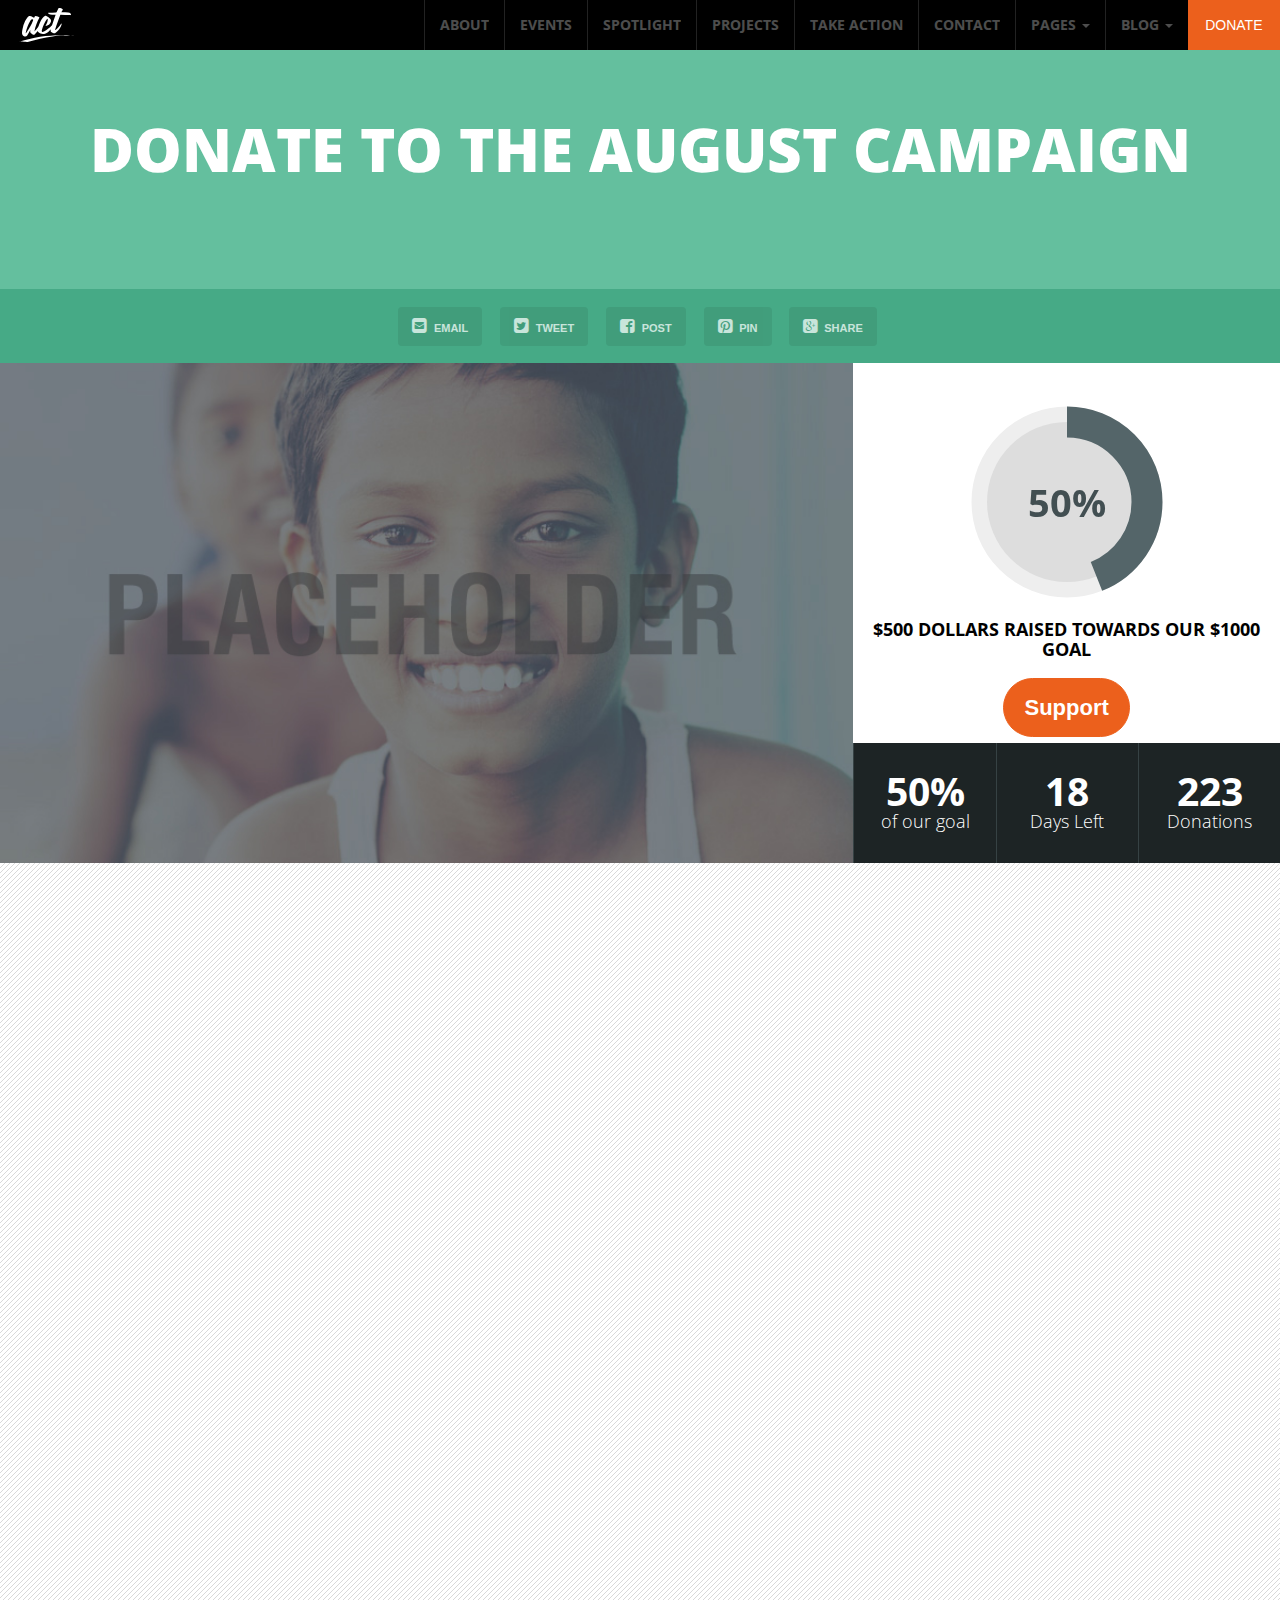
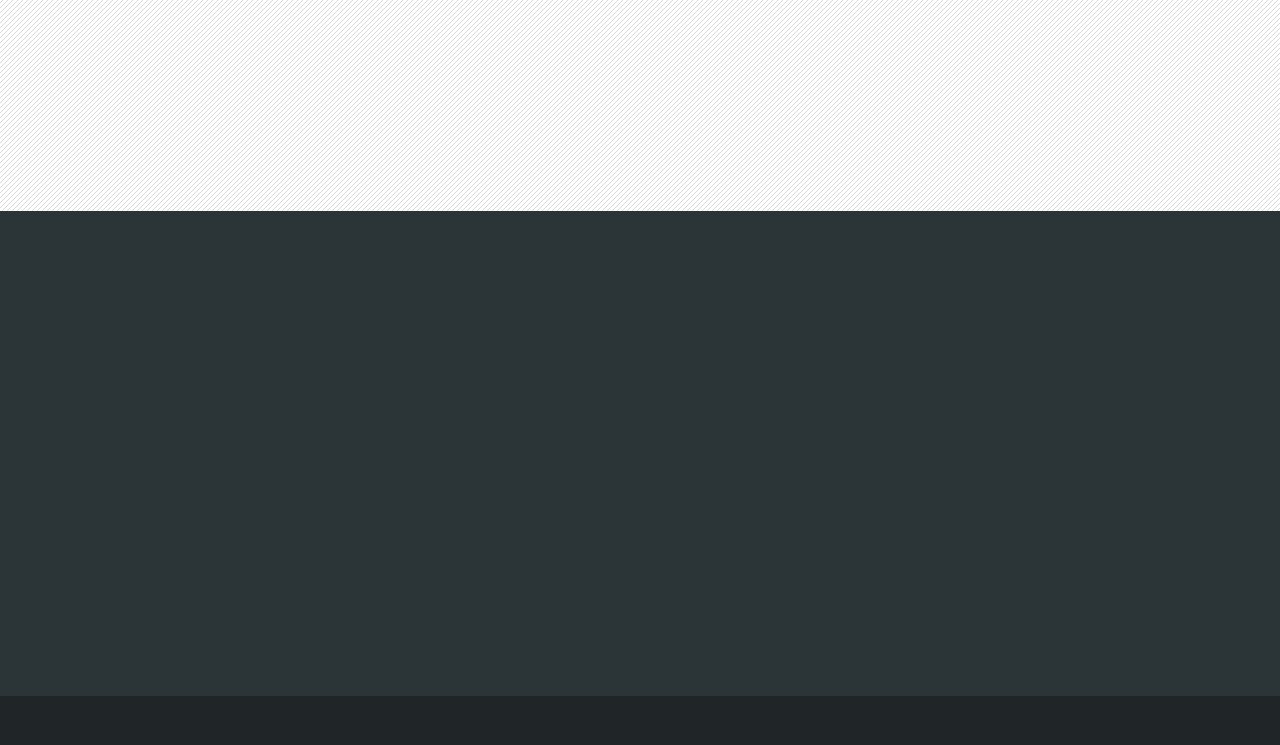
==== act v1.3/charity.html @ 850922a6 "original charity" ====
<!doctype html><head>
    <meta charset="utf-8">
    <meta name="viewport" content="width=device-width, initial-scale=1.0">
    <meta name="description" content="">
    <meta name="author" content="">
    <title>Act - One Page Theme Built with Bootstrap 3</title>

    <!-- Bootstrap Core CSS -->
    <link href="dist/css/bootstrap.min.css" rel="stylesheet">
    <!-- Theme CSS-->
    <link href="css/one-page-base.css" rel="stylesheet">
    <link href="css/act.css" rel="stylesheet">
    <!-- Plugins & Assets-->
    <link rel="stylesheet" href="css/animate.css">
    <link rel="stylesheet" href="css/hover-effects.css" />
    <link rel="stylesheet" href="plugins/prettyPhoto_uncompressed_3.1.5/css/prettyPhoto.css" type="text/css" media="screen" title="prettyPhoto main stylesheet">
    <link rel="stylesheet" type="text/css" media="screen" href="plugins/bootstrap-datetimepicker-master/build/css/bootstrap-datetimepicker.css">
    <link rel="stylesheet" href="plugins/Animated-Circle-Statistics-Plugin-With-jQuery-Canvas-Circliful/css/jquery.circliful.css" type="text/css" />
    <!-- Fonts -->
    <link href='http://fonts.googleapis.com/css?family=Open+Sans:400,600,700,800,300,400italic' rel='stylesheet' type='text/css'>
    <link href='http://fonts.googleapis.com/css?family=Open+Sans+Condensed:300,700' rel='stylesheet' type='text/css'>
    <link href="font-awesome-4.1.0/css/font-awesome.min.css" rel="stylesheet" type="text/css">

    <!-- HTML5 shim and Respond.js IE8 support of HTML5 elements and media queries -->
    <!--[if lt IE 9]>
    <script src="https://oss.maxcdn.com/html5shiv/3.7.2/html5shiv.min.js"></script>
    <script src="https://oss.maxcdn.com/respond/1.4.2/respond.min.js"></script>
    <![endif]-->

    <!-- Adaptive-Images JS // this has to go here -->
    <script>document.cookie='resolution='+Math.max(screen.width,screen.height)+'; path=/';</script>

</head>
<body class="subpage">

<!-- preloader -->
<div id="preloader-wrapper">
    <div class="preloader"></div>
</div><!-- / preloader -->

<!--=== NAVBAR ===-->
<nav class="navbar navbar-custom navbar-fixed-top top-nav-collapse subpage" role="navigation">
    <div class="navbar-header">
        <ul class="list-unstyled list-inline pull-right">
            <li>
                <button type="button" class="navbar-toggle" data-toggle="collapse" data-target=".navbar-main-collapse">
                    <i class="fa fa-bars"></i>
                </button>
            </li>
            <li id="donate-button-responsive" class="donate bg-brand-tertiary">
                <a  href="#donatemodal" data-toggle="modal" role="button" class="navbar-toggle">Donate</a>
            </li>
        </ul>
        <a id="logo" class="navbar-brand" href="index.html"><img src="img/logo.svg" alt="logo"></a>
    </div>

    <!-- Responsive toggle nav -->
    <div class="collapse navbar-collapse navbar-right navbar-main-collapse">
        <ul class="nav navbar-nav">
            <!-- Hidden li included to remove active class from about link when scrolled up past about section -->
            <li class="hidden">
                <a href="#page-top"></a>
            </li>
            <li>
                <a href="index.html#about">About</a>
            </li>
            <li>
                <a href="index.html#events">Events</a>
            </li>
            <li>
                <a href="index.html#volunteer">Spotlight</a>
            </li>
            <li>
                <a href="index.html#gallery">Projects</a>
            </li>
            <li>
                <a href="index.html#join">Take Action</a>
            </li>
            <li>
                <a href="index.html#contact">Contact</a>
            </li>
            <li class="dropdown">
                <a href="#" class="dropdown-toggle" data-toggle="dropdown">Pages <span class="caret"></span></a>
                <ul class="dropdown-menu" role="menu">
                    <li><a href="donors.html">Donors</a></li>
                    <li><a href="404.html">404</a></li>
                    <li><a href="team.html">Our Team</a></li>
                    <li><a href="calendar.html">Calendar</a></li>
                </ul>
            </li>
            <li class="dropdown">
                <a href="#" class="dropdown-toggle" data-toggle="dropdown">Blog <span class="caret"></span></a>
                <ul class="dropdown-menu" role="menu">
                    <li><a href="blog-home.html">Blog Classic</a></li>
                    <li><a href="blog-isotope.html">Blog Isotope</a></li>
                    <li><a href="blog-hero.html">Blog Hero Unit</a></li>
                    <li><a href="blog-post.html">Blog Post</a></li>
                    <li><a href="blog-author.html">About the Author</a></li>
                </ul>
            </li>
        </ul>
        <div id="donate-button-subpages" class="donate bg-brand-tertiary pull-right">
            <a href="#donatemodal"  data-toggle="modal" role="button">Donate</a>
        </div>
    </div><!-- /navbar-collapse -->
</nav><!-- /navbar -->

<!--=== DONATE modal ===-->
<div class="modal fade" id="donatemodal">
    <div class="modal-dialog modal-lg text-center">
        <div class="modal-content">
            <div class="modal-header">
                <button type="button" class="close" data-dismiss="modal"><span aria-hidden="true">&times;</span><span class="sr-only">Close</span></button>
                <h1 class="modal-title">Donate Now </h1>
                <h2>Join us in helping people survive and rebuild their lives. </h2>
            </div>
            <div class="modal-body">
                <ul class="list-unstyled list-inline">
                    <li><button type="button" class="btn btn-primary btn-xl btn-block">$15</button></li>
                    <li><button type="button" class="btn btn-primary btn-xl btn-block">$25</button></li>
                    <li><button type="button" class="btn btn-primary btn-xl btn-block">$50</button></li>
                    <li><button type="button" class="btn btn-primary btn-xl btn-block">$75</button></li>
                    <li><button type="button" class="btn btn-primary btn-xl btn-block">$100</button></li>
                    <li>
                        <div class="control-group">
                            <div class="form-control-donate controls">
                                <input name="textinput" placeholder="$ Other Amount" class="form-control" type="text">
                            </div>
                        </div>
                    </li>
                </ul>
                <br>
                <!-- monthly / one-time -->
                <form class="form-horizontal text-center">
                    <fieldset>
                        <div class="form-group">
                            <div class="col-md-12">
                                <label class="radio-inline" for="radios-0">
                                    <input name="radios" id="radios-0" value="1" checked="checked" type="radio">
                                    Single Donation
                                </label>
                                <label class="radio-inline" for="radios-1">
                                    <input name="radios" id="radios-1" value="2" type="radio">
                                    Monthly Donation
                                </label>
                            </div>
                        </div>
                    </fieldset>
                </form><!-- / end monthly / one-time -->
                <br>
                <button type="button" class="btn btn-tertiary btn-xl btn-rounded-edge" data-dismiss="modal">Continue</button>
                <br><br>
            </div>
        </div><!-- / modal-content -->
    </div><!-- / modal-dialog -->
</div><!--=== / END donate modal ===-->

<!--=== INTRO ===-->
<section class="hero bg-brand-primary">
    <div class="col-lg-12 inner-container animated-longer-delay-4 fadeInDown text-center no-subtitle">
        <h1>Donate to the August Campaign</h1>
    </div><div class="clearfix"></div>
</section><!--=== / END intro  ===-->

<!--=== Social Share Bar ===-->
<div id="social-share-bar" class="bg-brand-primary-darker">
    <div class="col-lg-12 animated-longer-delay-5 fadeInDown text-center">
        <div class="social-share-bar">
            <ul class="list-inline list-social">
                <li><a href="javascript:void(0)"><i class="fa fa-envelope-square"></i> <small class="list-social-text">email</small></a></li>
                <li><a href="javascript:void(0)"><i class="fa fa-twitter-square"></i> <small class="list-social-text">tweet</small></a></li>
                <li><a href="javascript:void(0)"><i class="fa fa-facebook-square"></i> <small class="list-social-text">post</small></a></li>
                <li><a href="javascript:void(0)"><i class="fa fa-pinterest-square"></i> <small class="list-social-text">pin</small></a></li>
                <li><a href="javascript:void(0)"><i class="fa fa-google-plus-square"></i><small class="list-social-text"> share</small></a></li>
            </ul>
        </div>
    </div>
    <div class="clearfix"></div>
</div><!--=== / END social share bar ===-->

<!--=== CAMPAIGN SUMMARY AND DONATION ===-->
<section id="campaign-summary">
    <div id="sample-campaign-image" class="col-sm-8 animated-longer-delay-5 fadeIn"></div>
    <div id="sample-campaign-stats" class="col-sm-4 text-center bg-white">
        <div id="myStat" data-dimension="200" data-text="50%" data-info="New Clients" data-width="30" data-fontsize="38" data-percent="50" data-fgcolor="#546569" data-bgcolor="#eee" data-fill="#ddd"></div>
        <span class="heading-progress animated-longer-delay-8 fadeIn"><h4><b>$500</b> dollars raised towards our <b>$1000</b> goal</h4></span>
        <div class="animated-longer-delay-8 fadeIn">
            <button type="button" class="btn btn-tertiary btn-xl btn-rounded-edge" data-dismiss="modal">Support</button>
        </div>
        <!-- campaign stats -->
        <div class="col-lg-12 bg-brand-secondary-darkest footer">
            <div class="fundraiser-stats">
                <div class="col-xs-4">
                    <div class="vert-centered-wrapper-120px"><!-- height set in one-page-base.css -->
                        <div class="vert-centered">
                            <h2 class="bold" >50%</h2>
                            <h4>of our goal</h4>
                        </div>
                    </div>
                </div>
                <div class="col-xs-4">
                    <div class="vert-centered-wrapper-120px"><!-- height set in one-page-base.css -->
                        <div class="vert-centered">
                            <h2 class="bold" >18</h2>
                            <h4>Days Left</h4>
                        </div>
                    </div>
                </div>
                <div class="col-xs-4 end">
                    <div class="vert-centered-wrapper-120px"><!-- height set in one-page-base.css -->
                        <div class="vert-centered">
                            <h2 class="bold" >223</h2>
                            <h4>Donations</h4>
                        </div>
                    </div>
                </div>
            </div>
        </div><!-- /end campaign stats -->
    </div><div class="clearfix"></div>
</section><!--=== / END campaign summary  ===-->

<!--=== CAMPAIGN DETAILS ===-->
<section id="campaign-details" class="bg-white">
    <div class="inner-container overlay-light">
        <!-- section header -->
        <div class="row text-center">
            <div class="col-lg-12 col-sm-12 wow animated-longer-delay-1 fadeInDown">
                <h1>Campaign Details</h1>
                <div class="accent-rule-short"></div>
                <h2>The august campaign is focused on collecting food and clothing for individuals and families starting out in their new lives.</h2>
            </div>
        </div><!-- / end section header -->
        <div class="row row-of-columns">
            <div class="col-md-8 col-xs-12 wow animated-longer-delay-2 fadeIn">
                <!-- Nav tabs -->
                <ul class="nav nav-tabs nav-justified" role="tablist">
                    <li class="active large"><a href="#campaign-overview" role="tab" data-toggle="tab">Campaign Overview</a></li>
                    <li class="large"><a href="#location" role="tab" data-toggle="tab">Location</a></li>
                    <li class="large"><a href="#campaign-volunteering" role="tab" data-toggle="tab">Volunteer</a></li>
                </ul>
                <!-- Tab panes -->
                <div class="tab-content bg-white">
                    <!-- tab pane 1 -->
                    <div class="tab-pane active" id="campaign-overview">
                        <div class="clearfix"></div>
                        <!--  campaign logo -->
                        <div class="col-lg-4">
                            <div class="widget-campaign-logo">
                                <div class="vert-centered-wrapper-300px"><!-- height set in one-page-base.css -->
                                    <div class="vert-centered">
                                        <i class="fa fa-child fa-5x"></i><i class="fa fa-child fa-5x"></i><i class="fa fa-child fa-5x"></i><i class="fa fa-child fa-5x">
                                    </i><br>
                                        <i class="fa fa-child fa-5x"></i><i class="fa fa-child fa-5x"></i><i class="fa fa-child fa-5x"></i><i class="fa fa-child fa-5x"></i>

                                        <h2 class="bold">100 Children</h2>
                                        <h2>Need our help</h2>
                                    </div>
                                </div>
                            </div>
                        </div><!--  /end campaign logo -->
                        <br><div class="col-lg-8">
                        <h3>We only need to raise $1000.000</h3>
                        <p>Suspendisse potenti. Integer aliquam eros vitae eleifend ornare. Maecenas vitae cursus diam. Praesent sed urna non libero tincidunt porttitor a nec arcu. Nunc nisi neque, tempus vitae sodales vitae, vehicula sed ante. Suspendisse euismod leo vel tortor commodo, eu euismod orci tempor. Class aptent taciti sociosqu ad litora torquent per conubia nostra, per inceptos himenaeos. Donec condimentum lacus turpis, ac lobortis eros sodales sed. In vehicula nunc nec ante sagittis egestas. Nisi neque, tempus vitae sodales vitae, vehicula sed ante. Suspendisse euismod leo vel tortor commodo, eu euismod orci tempor. </p>
                    </div>
                    </div><!-- / end tab pane 1 -->

                    <!-- tab pane 2 -->
                    <div id="location" class="tab-pane text-center">
                        <h3>Location: <span class="text-primary"> North Africa</span></h3>
                        <br>
                        <img src="img/World_map_blank_gmt.svg" class="img-responsive col-xs-12" alt="map">
                    </div><!-- / end tab pane 2 -->

                    <!-- tab pane 3 -->
                    <div id="campaign-volunteering" class="tab-pane" >
                        <h3>This program offers qualified volunteers the opportunity to take an active role in helping ACT collect and distribute food & clothing to refugees in North Africa</h3>
                        <p>This is our most recent intiative in order focused on collecting food and clothing for individuals and families starting out in their new lives Integer aliquam eros vitae eleifend ornare. Maecenas vitae cursus diam. Praesent sed urna non libero tincidunt porttitor a nec arcu. Nunc nisi neque, tempus vitae sodales vitae, vehicula sed ante. Suspendisse euismod leo vel tortor commodo.</p>
                        <h4>Responsibilities & Requirements</h4>
                        <ul class="list-unstyled list-with-icons">
                            <li>
                                <i class="fa fa-angle-right text-primary"></i>Conduct site visits in order to assess project function, verify reporting information and take photos</li>
                            <li>
                                <i class="fa fa-angle-right text-primary"></i>Provide timely updates and feedback to the team through regular
                                field reports</li>
                            <li>
                                <i class="fa fa-angle-right text-primary"></i>Coordinate all logistics leading up to and during deployment</li>
                        </ul>
                        <br>
                        <button class="btn btn-tertiary btn-lg" >Apply Now</button>
                    </div><!-- / end tab pane 3 -->
                    <div class="clearfix"></div>
                </div> <!-- / end tabs -->
                <br>
                <!-- / end campaign partners-->
                <div class="panel text-center">
                    <ul class="list-unstyled list-inline list-6">
                        <li><img src="img/logo-seed.svg"  class="transparent-50 img-responsive" alt="partner"></li>
                        <li><img src="img/logo-worldrefugees.svg" class="transparent-50 img-responsive" alt="partner"></li>
                        <li><img src="img/logo-NLONY.svg" class="transparent-50 img-responsive" alt="partner"></li>
                        <li><img src="img/logo-star.svg"  class="transparent-50 img-responsive" alt="partner"></li>
                        <li><img src="img/logo-envato.svg"  class="transparent-50 img-responsive" alt="partner"></li>
                        <li><img src="img/logo-wrf.svg"  class="transparent-50 img-responsive" alt="partner"></li>
                    </ul>
                </div><!-- / end campaign partners-->
            </div><!-- / end col 1 -->
            <!-- col 2 -->
            <div class="col-md-4 col-xs-12 wow animated-longer-delay-6 fadeIn">
                <!-- panel -->
                <div class="panel panel-support-campaign panel-white">
                    <div class="panel-header bg-brand-primary text-center">
                        <h2>What can your donation do?</h2>
                    </div>
                    <div class="panel-body">
                        <div class="vert-centered-wrapper-200px wow animated-longer-delay-4 fadeIn stats-carousel"><!-- height set in one-page-base.css -->
                            <div class="vert-centered">
                                <!-- carousel -->
                                <div class="carousel slide carousel-fade" id="carousel-sample">
                                    <div class="carousel-inner">
                                        <!-- item 1  -->
                                        <div class="item active">
                                            <i class="fa fa-group fa-3x"></i>
                                            <h3>Just $15.00 provides meals to more than 10 children</h3>
                                            <button class="btn btn-tertiary btn-lg btn-rounded-edge" >Support</button>
                                        </div><!-- /end item 1  -->
                                        <!-- item 2  -->
                                        <div class="item ">
                                            <i class="fa fa-life-bouy fa-3x"></i>
                                            <h3>Just $100.00 provides aid to more than 10 families</h3>
                                            <button class="btn btn-tertiary btn-lg  btn-rounded-edge" >Support</button>
                                        </div><!-- /end item 2  -->
                                    </div></div><!-- /end carousel  -->
                            </div></div><!-- /end vert centered wrapper  -->
                    </div><!-- /end panel body  -->
                    <div class="panel-footer text-center">
                        <div class="row-of-avatars text-center">
                            <ul class="list-unstyled list-inline">
                                <li>
                                    <div class="avatar-sm">
                                        <span class="badge badge-fb"><i class="fa fa-facebook"></i></span>
                                        <button type="button" class="btn btn-white no-padding" data-toggle="tooltip" data-placement="top" title="Marissa Whitaker $20">
                                            <img src="img/tn_user_08.jpg" class="img-circle" alt="avatar">
                                        </button>
                                    </div>
                                </li>
                                <li>
                                    <div class="avatar-sm">
                                        <span class="badge badge-fb"><i class="fa fa-facebook"></i></span>
                                        <button type="button" class="btn btn-white no-padding" data-toggle="tooltip" data-placement="top" title="Ben Housier $10">
                                            <img src="img/tn_user_07.jpg" class="img-circle" alt="avatar">
                                        </button>
                                    </div>
                                </li>
                                <li>
                                    <div class="avatar-sm">
                                        <span class="badge badge-fb"><i class="fa fa-facebook"></i></span>
                                        <button type="button" class="btn btn-white no-padding" data-toggle="tooltip" data-placement="top" title="Jill Doe $15">
                                            <img src="img/tn_user_02.jpg" class="img-circle" alt="avatar">
                                        </button>
                                    </div>
                                </li>
                                <li>
                                    <div class="avatar-sm">
                                        <span class="badge badge-fb"><i class="fa fa-facebook"></i></span>
                                        <button type="button" class="btn btn-white no-padding" data-toggle="tooltip" data-placement="top" title="Liana Roselli $50">
                                            <img src="img/tn_user_05.jpg" class="img-circle" alt="avatar">
                                        </button>
                                    </div>
                                </li>
                                <li>
                                    <div class="avatar-sm">
                                        <span class="badge badge-fb"><i class="fa fa-facebook"></i></span>
                                        <button type="button" class="btn btn-white no-padding" data-toggle="tooltip" data-placement="top" title="Ian White $20">
                                            <img src="img/tn_user_04.jpg" class="img-circle" alt="avatar">
                                        </button>
                                    </div>
                                </li>
                            </ul>
                        </div><!-- /end row of avatars  -->
                    </div><!-- /end panel footer -->
                </div><!-- /end panel  -->
            </div>
        </div>
    </div><!-- / end col 2 -->
    <div class="clearfix"></div>
</section><!--=== / END campaign details   ===-->

<!--=== FOOTER ===-->
<section id="footer">
    <!-- Row 1 -->
    <div class="row footer-top row-of-columns">
        <div class="inner-container wow animated-longer-delay-4 fadeIn">
            <div class="col-md-3">
                <!-- Mission -->
                <div class="headline"><h5>Mission</h5></div>
                <p>Act is a one-page template designed with non-profits in mind. The download includes a number of components to get you started including an email template along with a blog skin.  </p><!-- End Mission -->

                <!-- Monthly Newsletter -->
                <div class="headline"><h5>Monthly Newsletter</h5></div>
                <p>Subscribe to our newsletter and stay up to date with the latest news and deals!</p>
                <form class="footer-subsribe">
                    <div class="input-group">
                        <input type="text" class="form-control" placeholder="Email Address">
                                    <span class="input-group-btn">
                                        <button class="btn btn-primary" type="button">Subscribe</button>
                                    </span>
                    </div>
                </form>
                <!-- End Monthly Newsletter -->
            </div>
            <div class="col-md-3">
                <div class="content-stacked">
                    <!-- Community -->
                    <div class="headline-first"><h5>Community</h5></div>
                    <ul class="list-unstyled list-vert-solid-line">
                        <li><i class="fa fa-angle-right text-primary"></i><a href="javascript:void(0)">Our Issues Blog</a></li>
                        <li><i class="fa fa-angle-right text-primary"></i><a href="javascript:void(0)">Calendar of Events</a></li>
                        <li><i class="fa fa-angle-right text-primary"></i><a href="javascript:void(0)">Membership</a></li>
                        <li><i class="fa fa-angle-right text-primary"></i><a href="javascript:void(0)">History</a></li>
                        <li><i class="fa fa-angle-right text-primary"></i><a href="javascript:void(0)">Donors</a></li>
                        <li><i class="fa fa-angle-right text-primary"></i><a href="javascript:void(0)">Related</a></li>
                    </ul><!-- / End Community -->
                    <div class="clearfix"></div>
                </div>
            </div>
            <div class="col-md-3">
                <!-- Recent Blog Entries -->
                <div class="blog-posts">
                    <div class="headline"><h5>Recent Blog Entries</h5></div>
                    <div class="post col-lg-12 no-padding">
                        <a href="javascript:void(0)"><strong class="text-primary">Syria: the Dangers</strong><br>
                            Home replaced by a perilous sea journey to Italy...</a><br>
                        <i><small>Posted by Administrator</small></i>
                    </div>
                    <div class="post col-lg-12 no-padding">
                        <a href="javascript:void(0)"><strong class="text-primary">Displacement of thousands</strong><br>
                            <i>Now headed for a region that’s already overstretcheded...</i></a><br>
                        <i><small>Posted by Administrator</small></i>
                    </div>

                    <div class="post col-lg-12 no-padding">
                        <a href="javascript:void(0)"><strong class="text-primary">Six months of fighting</strong><br>
                            <i>A generation of children at risk...</i></a>    <br>
                        <i><small>Posted by Administrator</small></i>
                    </div>
                </div><!-- / end recent blog entries -->

            </div>
            <div class="col-md-3 last">
                <!-- Flickr -->
                <div class="headline-first"><h5>Photostream</h5></div>
                <div id="flickr-wrapper"><div id="flickr-stream"></div></div><!-- / end flickr -->
                <!-- Contact -->
                <div class="headline"><h5>Contact</h5></div>
                <ul class="list-unstyled list-stacked-spaced">
                    <li><a href="javascript:void(0)"><i class="fa fa-home text-pr"></i> Brooklyn, New York</a></li>
                    <li><a href="javascript:void(0)"><i class="fa fa-envelope"></i> info@yokcreative.com</a></li>
                    <li><a href="javascript:void(0)"><i class="fa fa-phone"></i> 543.999.1463</a></li>
                </ul><!-- / end contact -->
            </div>
            <div class="clearfix"></div>
        </div><!-- / end inner container -->
    </div><!-- / end Row 1 -->
    <!-- Row 2 -->
    <div class="row footer-bottom">
        <div class="inner-container-small wow animated fadeIn">
            <div class="col-lg-3 col-sm-12 left"><p><small class="transparent-50">© 2014 yokCreative. All Rights Reserved.</small></p></div>
            <div class="col-lg-3 col-sm-12 pull-right">
                <div class="list-social transparent-50 pull-right">
                    <ul class="list-inline">
                        <li><a href="javascript:void(0)"><i class="fa fa-facebook transparent"></i></a></li>
                        <li><a href="javascript:void(0)"><i class="fa fa-twitter transparent"></i></a></li>
                        <li><a href="javascript:void(0)"><i class="fa fa-dribbble transparent"></i></a></li>
                        <li><a href="javascript:void(0)"><i class="fa fa-tumblr transparent"></i></a></li>
                        <li><a href="javascript:void(0)"><i class="fa fa-flickr transparent"></i></a></li>
                    </ul>
                </div>
            </div>
        </div>
    </div><!-- / end Row 2 -->
</section>
<!--=== END Footer ===-->


<!-- Core JavaScript Files -->
<script src="js/jquery-1.11.0.js"></script>
<!-- Bootstrap Core JavaScript -->
<script src="dist/js/bootstrap.min.js"></script>
<!-- Plugins -->
<script src="js/modernizr.js"></script>
<script src="js/jquery.easing.min.js"></script>
<script src="plugins/WOW-master/dist/wow.js"></script>
<script>
    new WOW().init();
</script>
<script src="plugins/Animated-Circle-Statistics-Plugin-With-jQuery-Canvas-Circliful/js/jquery.circliful.min.js"></script>
<!-- these next three are for the date picker in the the 'schedule an event' modal window -->
<script type="text/javascript" src="js/moment.js"></script>
<script>
    //Chart for sample campaign page
    $(document).ready(function() {
        $('#myStat').circliful();
    });
</script><!-- Custom JavaScript -->
<script src="js/act-subpages.js"></script>


</body>
</html>
---- act v1.3/css/one-page-base.css ----
/*!
 * v3.0.0
 * Copyright 2013-2014 YokCreative 
 * Designed and built using Boostrap 3.0 & FontAwesome Icons
 *
 * If you can't find style assignments here, please check the act.less file in the "theme" folder 
 *-------------------------------------------------------------------------------------------------------------------------------*/ 

		/* -------------------------------- */
		/*	TABLE OF CONTENTS
		/* -------------------------------- 
		  	01. Base 
			02. Type
			03. General Global Styles
			04. Navbar
			05. Content Sections
			06. Footer
			07. Overlays
			08. Additional Responsive Styles

/* ---------------------------------------------------------------------- */
/*	01. BASE
/* ---------------------------------------------------------------------- */
body {
    width: 100%;
    height: 100%;
    font-family:"Opens Sans", Arial, sans-serif;
    color: #fff;
}
html {width: 100%;height: 100%;}


/* ---------------------------------------------------------------------- */
/*	02. Typography
/* ---------------------------------------------------------------------- */
h1,
h2,
h3,
h4,
h6,
label, .navbar-custom a, .nav-tabs .large a, .text-callout,
.text-big, .circle-text	  {
	font-family:"Open Sans Condensed",Arial,sans-serif;
	margin-top:0;
}

h2,
h3,
h4,
h5,
h6,
.nav-tabs > li > a,
.circle-text, 
.fundraiser-stats h2,
#process h2, #blog-nav li a			{font-weight: 700;}

h1, h5, .nav-tabs .large a,
.heading-progress h4, .donate,
#blog-nav li a						{text-transform:uppercase;}

h1									{font-size:4.3em;font-weight:800;line-height:.95em;margin-bottom:.45em;margin-top:-.08em;}
h2,.text-callout					{font-size:2.75em;font-weight:300;line-height:1.1em;margin-bottom:1em;}
h3									{margin-top:0;margin-bottom:.75em;}
h6									{font-size:14px;}
p									{line-height:1.4;margin:0 0 20px;}
label								{font-weight:300; font-size:1.2em; margin-top:1.05em;}

#blog-nav li a			{font-size:1em;}
.donate a				{font-family:"Opens Sans", Arial, sans-serif!important;}
.donate a, .light		{font-weight: 300!important;}
.event-date				{vertical-align:middle;padding-top:2.5em;padding-bottom:1em;}
.fundraiser-stats h2	{margin:0em;}
.fundraiser-stats h4	{margin:0 0 .25em; font-weight:300}
.heading-progress h4	{margin-bottom:1em;margin-top:.75em}
.nav-tabs .large a		{font-size:18px!important;line-height:1!important;}	
.text-big				{font-size:8em;font-weight:800;margin:0; line-height:.9em!important;text-transform:uppercase;}
.text-xl				{font-size:14em;font-weight:800;margin:0;line-height:1em!important;text-transform:uppercase;}
.text-underline			{text-decoration:underline;}
#contact h2			    {margin-top:0;margin-bottom:0;}
#contact h3			    {margin-top:.3em;margin-bottom:.6em;}
#donatemodal h2			{margin-bottom:1.5em;}
#mapInfoBox h2, 
#volunteer	h2,
#process	h2		    {margin-bottom:.5em;}
	@media  (max-width: 1000px) {
		#volunteer h2						{color:#fff!important;}
	}
	@media  (max-width: 980px) {
		.text-big							{font-size:6em;}
		}
	@media  (max-width: 780px) {
		.text-big							{font-size:5em;}
		}
	@media  (max-width: 580px) {
		#contact-toggle h3, 
		#contact-toggle .fa 			   {font-size:1.15em;}
		.text-big			  			   {font-size:3.5em;}
		.text-xl						   {font-size:6em;}
		h1 								   {font-size:3em}
		h2								   {font-size:2em}
	}

/* prettyphoto   */
.ppt 								{font-family: "Open Sans Condensed",Impact; text-transform:uppercase; font-weight:700;}/* for the prettyphoto image title */
.currentTextHolder					{font-family: "Open Sans",Times,Serif;font-style: italic;font-weight: 200;letter-spacing: -0.1px;}/* for prettyphoto number */	
div.light_square .pp_description 	{margin-top:70px;color: #000; }/* prettyphoto  */		
/* ---------------------------------------------------------------------- */
/*	03. GENERAL GLOBAL STYLES
/* ---------------------------------------------------------------------- */
.bottom-bar-responsive						{position:absolute; bottom:0;left: 0;right: 0;}
		@media(max-width:780px) {
			.bottom-bar-responsive	{position:relative!important; display:block;}
			}
[class*="col"]	.last						{padding-right:0;}
.container-wide 							{padding-left:25px;padding-right:25px;}
.container-90								{height:90%; background:#DF1D20}
.container-10								{height:10%; background:#FF9805}
.event-icon	.fa								{margin-bottom:.5em;}
.float-over-top								{position: absolute; top:0px; left:40px; z-index:99; }
.float-over-top-center						{position:absolute!important;top:28%;padding-left:3em; padding-right:3em}
.hidden-li									{width:0;height:0;}
.hero .inner-container 						{padding:9em 6em 6em 6em;}
.hero .btn-outline	 						{margin:2em 0 1em 0;}
.hero-with-image 							{width: 100%;height:375px;padding:0;} 
hr.medium									{width:94%;}
.inner-container							{padding:5em;}
.inner-container-small						{padding-bottom:3em;padding-top:4em;padding-left:3em;padding-right:3em;}
.no-margin									{margin:0;}
.no-padding									{padding:0;}
/*preloader*/
#preloader-wrapper {
	position: absolute;
	top: 0; 
	left: 0; 
	right: 0; 
	bottom: 0; 
	background: #fff; 
	z-index: 9999999; 
	min-height: 100%;
	height: 100%;
}
.preloader {
    height:20px;
    position:absolute;
    left: 50%;
	top: 50%;
	background-image:url(../img/preloader.GIF);
	background-repeat: no-repeat; 
	background-position: center;
	width:20px;
}
.subpage .container							{margin-top:8em;}
.tab-content								{padding:3em;}
.thin-strip									{height:10px}
.transparent 								{opacity:.8;filter: alpha(opacity=70);-khtml-opacity: 0.8; -o-transition:.5s;-ms-transition:.5s;-moz-transition:.5s-webkit-transition:.5s;transition:.5s;}
.transparent-50 							{opacity:.50;filter: alpha(opacity=50);-khtml-opacity: 0.50; -o-transition:.5s;-ms-transition:.5s;-moz-transition:.5s-webkit-transition:.5s;transition:.5s;}
.transparent-30 							{opacity:.30;filter: alpha(opacity=30);-khtml-opacity: 0.30; -o-transition:.5s;-ms-transition:.5s;-moz-transition:.5s-webkit-transition:.5s;transition:.5s;}
.row-after-a-row 							{padding-top:4em!important;}
/* buttons, lists, icons   */
.list-inline li								{padding:0;}
.panel-support-campaign .btn				{margin-top:1em;}
.triangle-right								{position:absolute!important;top:20%;z-index:1000;right:-9%; font-size:2em;}				
ul											{margin:0}		
	@media  (max-width:1000px) {
		.responsive-hide .fa-caret-right 	{display:none!important;}
			}
	@media  (min-width: 990px) and (max-width: 1280px) 	{
		#process .btn-circle				{margin-left:1em;margin-bottom:.5em;}
	}	
	
	@media  (min-width: 580px) and (max-width: 990px) 	{
		#process .btn-circle				{margin-right:2em;margin-bottom:10em;}
		}
	@media  (max-width: 580px) {
		.inner-container					{padding:2em;}
		.thin-strip							{height:20px}
		#process .btn-circle				{margin-left:1em;margin-bottom:.5em;}
		.hero .inner-container				{padding:6.5em 2em 2em;}
	    .hero-with-image 					{height:250px;}
		.inner-container					{padding:2em;}
	}
/* carousels   */
.stats-carousel									{padding:0 3em;}
.stats-carousel i								{margin-bottom:.25em;padding-top:.5em}
.stats-carousel h3								{margin-bottom:0;}		
/* modals   */
.modal-body				{color:#000;margin-left:25px;margin-right:25px;padding-left:0;padding-right:0;padding-top:0;}
.modal-header			{border-bottom:1px solid #E5E5E5;margin:25px;min-height:16.4286px;padding-left:0;}
.modal-footer			{border-top:1px solid #E5E5E5;margin:25px;min-height:16.4286px;padding-left:0;padding-right:0;}
.modal-header .close	{margin-top:-1em;margin-right:-.75em;}
.modal-body .close		{margin-top:-2.5em;margin-right:0;}
#myModalLabel			{font-weight:300!important;} 
/* hack to fix left shift that occurs when launching boostrap modal */
.modal 					{overflow-y: auto;}
.modal-scrollbar 		{margin-right: 15px;}

/* vert centering   */
.vert-centered-wrapper-responsive 			{width:100%;height:100%;position:absolute;display:table;}
.vert-centered-inner-wrapper-responsive 	{display:table-cell;vertical-align:middle;width:100%;height:100%;padding:auto 50%;}
.vert-centered-wrapper-120px				{height: 120px;text-align: center;margin:0px;}
.vert-centered-wrapper-150px				{height: 150px;text-align: center;margin:0px;}
.vert-centered-wrapper-200px				{height: 200px;text-align:center;margin:0px;}
.vert-centered-wrapper-300px				{height: 300px;text-align:center;margin:0px;}
.vert-centered 								{display: inline-block!important;vertical-align: middle!important;width:92%;}
.vert-centered-wrapper-120px:before,
.vert-centered-wrapper-150px:before,
.vert-centered-wrapper-200px:before,
.vert-centered-wrapper-300px:before {
  content: '';
  display: inline-block;
  height: 100%; 
  vertical-align: middle;
  margin-right: -0.25em; /* Adjusts for spacing */
}
.wrapper-relative 							{position: relative; }

	@media  (max-width: 780px) {
		#about .vert-centered-wrapper-150px					{height: 200px;}
	}
	@media  (max-width: 580px) {
		#about .vert-centered-wrapper-150px					{height: 250px;}
		#fundraiser-bar .vert-centered-wrapper-120px		{height: 100px!important;}
	}
	
	@media  (max-width: 1200px) {
		.row-of-columns [class*="col"]		{margin-bottom:2em;}
		#join .row-of-columns [class*="col"]{margin-bottom:4em;}
		.col-right-responsive-fix			{margin-top:4em;}
	}

/* ---------------------------------------------------------------------- */
/*	04. NAVBAR
/* ---------------------------------------------------------------------- */
.navbar-custom .navbar-brand 						{font-weight: 700;}
.navbar-custom .navbar-brand:focus 					{outline: 0;}
.navbar-custom .navbar-brand .navbar-toggle 		{font-size: 16px;color: #fff;}
.navbar-custom .navbar-brand .navbar-toggle:focus,
.navbar-custom .navbar-brand .navbar-toggle:active  {outline: 0;}
.navbar-custom li a 								{color: #fff;font-weight:700;opacity: .3;filter: alpha(opacity=30);-khtml-opacity: 0.3; text-transform:uppercase}
.navbar-custom .nav li.active a {
    outline: none;
	opacity:1;
  	filter: alpha(opacity=100);
  	-khtml-opacity:1;
    background-color: rgba(255,255,255,.3);
}

.navbar-custom .nav li a:hover,
.navbar-custom .nav li a:focus,
.navbar-custom .nav li a.active {
    outline: 0;
    background-color: rgba(255,255,255,.3);
	opacity:1;
  	filter: alpha(opacity=100);
  	-khtml-opacity:1;
}
.navbar-custom  ul									{margin:0;}
.navbar-brand-home	img								{width:175px; height:auto}
.subpage .navbar-brand	img							{width:60px; height:auto; margin-top:-.4em;}
.navbar-fixed-top .navbar-collapse					{max-height:450px!important;}
.navbar-collapse									{padding:0;}

.top-nav-collapse .navbar-brand-home img			{width:60px; height:auto; margin-top:-.4em;}
.top-nav-collapse .container-wide 					{padding-left:0px!important;padding-right:0px!important;}

/* reset boostrap toggle   */
.navbar-custom .navbar-toggle 						{float:none;margin:0;}
/* for the hidden list item   */
.navbar-custom li a .hidden-li, .navbar-custom .nav li.active a.hidden-li  {background-color: rgba(255,255,255,0)!important;}
	@media (min-width: 992px) {
 		.nav-show-hide {display: none;}
    }
	@media(max-width:992px) {
		.navbar-custom .container-wide 		{padding-left:0px!important;padding-right:0px!important;}
		.navbar-brand-home	img				{width:60px; height:auto; margin-top:-.4em;}
		.hidden-li							{display:none!important;}
		.navbar-collapse, .navbar-header	{background:#000}
	}
/* Note: Breakpoint for nav also changed in base boostrap files. To edit change @grid-float-breakpoint here http://getbootstrap.com/customize/?id=4526701554bd06d22de9 download your updated, compiled boostrap and replace all folders in the "dist" folder. Next come back here adjust the min-width below */ 
	@media(min-width:992px) {
    .navbar {
        padding: 20px 0;
        border-bottom: 0;
        background: 0 0;
        -webkit-transition: background .5s ease-in-out,padding .5s ease-in-out;
        -moz-transition: background .5s ease-in-out,padding .5s ease-in-out;
        transition: background .5s ease-in-out,padding .5s ease-in-out;
    }
    .top-nav-collapse {padding: 0;background-color: #000;}
}

/* navbar donation button   */
#donate-button-responsive			{line-height:51px;padding-left:15px;padding-right:15px;}
#donate-button-responsive a			{opacity:1;filter: alpha(opacity=100);-khtml-opacity:1;}
#donate-button-subpages 			{height:50px;line-height:50px;padding-left:1.25em;padding-right:1.25em;}
#donate-homepage					{height:50px;line-height:50px;padding-left:1.25em;padding-right:1.25em;display:none;}
.donate a:hover, .donate a:active,
.donate a:focus                     {text-decoration:none!important;}
/* donate modal   */
#donateModal	.modal-body			{padding-top:75px;padding-bottom:75px;}

		@media (min-width:767px) and (max-width:990px){	
			#donate .btn				 {display:none;} 
		}
		@media (max-width:768px) {
			#donate-button-subpages 	 {display:none;}
		}
		@media (min-width:580px) and (max-width:990px) {
			#donatemodal .control-group {margin-top:1em;}
		}
/* ---------------------------------------------------------------------- */
/*	05. SECTIONS & PAGES
/* ---------------------------------------------------------------------- */

/* homescreen  */
#home .btn-outline					{margin-top:1em;}
#home {
width: 100%;
height: 100%;
padding:0;
text-align: center;
color: #fff;
background: url(../img/intro-bg.jpg) no-repeat bottom center scroll;
background-color: #000;
-webkit-background-size: cover;
-moz-background-size: cover;
background-size: cover;
-o-background-size: cover;}		

	@media (min-width:780px) {
		#home 						{height: 100%;}
		#home .carousel-wrapper		{padding-top:15%;}
	}
	@media (max-width:780px) {
		.intro-body, 
		#home .carousel-wrapper 	{height:500px!important}
		#home .carousel-wrapper		{padding-top:20%;}
	}
	@media (max-width: 580px) {
		.intro-body, 
		#home .carousel-wrapper 	{height:460px!important}
		#home .carousel-wrapper 	{padding-top:30%;}
		#home	.carousel-inner		{padding-left:.5em;padding-right:.5em;}
		
	}
/* homescreen fundraiser bar  */
#fundraiser-bar [class*="col"]				{padding:0;}
/* about */	 

/* blog */	
#blog-hero 									{background: url(../img/intro-bg.jpg) no-repeat bottom center scroll;}
#blog-summaries .inner-container			{padding:0}
	@media (max-width: 1200px) {
		#blog-summaries .inner-container	{padding:0 2em}
	}
	
/* contact */	 
#contact #submitbtn	 						{margin-top:.75em!important;}
#contact-toggle .fa-chevron-down,
#contact-toggle .fa-chevron-up				{margin-left:.125em;}
/* gallery */
#gallery .tn img							{-moz-transition:.5s;-webkit-transition:.5s;-ms-transition:.5s;-o-transition:.5s;transition:.5s;}
#gallery .tn img:hover						{-khtml-opacity:0.50;filter:alpha(opacity=50);opacity:.50;}
[id^="gallery"] [class*="col"],
[id^="campaign-summary"] [class*="col"]		{padding-left:0;padding-right:0;}
/* maps */
#map 							{width: 100%;height:400px;}
#map-modal-event 				{height: 450px;}
	#mapModal .modal-body		{margin-top:2em;}
	#mapModal .close			{margin-top:1em;margin-right:.25em;}
#mapInfoBox						{padding-left:2em;padding-right:2em}
/* sample campaign */
#sample-campaign-image			{background:url(../img/gal-bg-children-01.jpg) no-repeat center center;-moz-background-size:cover;-o-background-size:cover;-webkit-background-size:cover;background-size:cover;height:500px; /*same height as jumbotron */top:0;left:0;margin:0;z-index: -1;}
#sample-campaign-stats	 		{height:500px;}
	@media  (max-width: 580px) {
		#sample-campaign-image, #sample-campaign-stats	 {height:450px;}
	}
/* subpage */
.subpage .header                            {padding-top:4em;}

/* team */
#team .team-members .col-xs-12				{margin-bottom:.5em;}		

/* volunteer */
#volunteer									{-moz-background-size:cover;-o-background-size:cover;-webkit-background-size:cover;background:url(../img/volunteer-bg.jpg) no-repeat;background-size:cover;color:#fff;display:table;height:auto;padding:0;width:100%;}	
	@media  (max-width: 580px) {
		#map								{width: 100%;height:200px!important;margin-top:-1em;}
		#map p								{display:none}
		#map h4								{font-size:115%!important;}
		#map h2								{font-size:200%!important;}
	 }	 


/* ---------------------------------------------------------------------- */
/*	06. FOOTER
/* ---------------------------------------------------------------------- */	
#footer	.footer-bottom .inner-container-small	{padding-top:1em;padding-bottom:2.5em;}
#footer	.footer-bottom p						{margin-bottom:0em;}
#footer .last									{padding-right:0!important;}
#footer [class*=col]							{padding-right:40px;}

#footer .fa										{font-size:120%;}
#footer #flickr-stream				  		    {width:120%;}
#footer #flickr-stream	 a {
		width:40px;
		float:left;
		margin:5px 40px 0 0;
		padding:0;
		border:0;    
		}
#footer #flickr-wrapper {display: inline-block; margin-bottom: 1.5em !important;}
#footer .blog-posts .fa 		{margin-right:1em;}
#footer .post 					{margin-bottom:.7em;}
#footer .list-social li			{margin-left:1em}	
#footer .list-unstyled	.fa		{padding-right:8px;}
#footer .row					{margin:0;}		
	@media  (max-width: 1200px) {
		.footer-bottom .left							{text-align:center;}
		.footer-bottom .pull-right						{float:none!important; text-align:center;}
		.footer-bottom .pull-right li					{margin-left:.25em!important;margin-right:.25em;}
		#footer .logo img								{padding-bottom:1em!important;}
		.footer-bottom	[class*="col"] 					{margin-bottom:.5em!important;}
		#flickr-wrapper									{width:80%;}
	}
	@media  (max-width: 580px) {
		#footer .blog-posts  [class*="col"]         	{padding-bottom:0!important;}
		#footer	.inner-container-small					{padding:1em 1em!important;}
		#footer [class*=col]							{padding-right:8px;}
	}
#footer a							{-o-transition:.5s;-ms-transition:.5s;-moz-transition:.5s;-webkit-transition:.5s;transition:.5s;}
#footer a, #footer p				{color:#fff;opacity:.65;filter: alpha(opacity=65);-khtml-opacity: 0.65;}
#footer small						{color:#fff;opacity:.45;filter: alpha(opacity=45);-khtml-opacity: 0.45;}
#footer a:hover		   				{opacity:1;filter: alpha(opacity=100);-khtml-opacity: 1;}		

/* ---------------------------------------------------------------------- */
/*	07. OVERLAYS
/* ---------------------------------------------------------------------- */
.overlay-dark		{background:url(../img/overlay_diagonal_dark.png) repeat;width:100%!important; height:100%!important;min-height:100%!important;z-index:0;  overflow: hidden}
.overlay-light		{background:url(../img/overlay_diagonal_light.png)repeat;width:100%!important; height:100%!important;min-height:100%!important;z-index:0;  overflow: hidden}
		@media	(min-width:1000px) {
			#volunteer .overlay-dark			{visibility:hidden;}
		}
		
/* ---------------------------------------------------------------------- */
/*	08. ADDITIONAL RESPONSIVE STYLES
/* ---------------------------------------------------------------------- */		
	@media  (max-width: 480px) {
		.responsive-hide					{display:none}
	}
---- act v1.3/css/act.css ----
/* CSS crunched with Crunch - http://crunchapp.net/ */
.label,
a,
.btn,
.donate,
[class*="list-social"] li,
.social-share-bar li,
#blog h1 a,
.fc-state-default,
.fa-heart {
  -o-transition: .5s;
  -ms-transition: .5s;
  -moz-transition: .5s;
  -webkit-transition: .5s;
  transition: .5s;
}
a:hover,
a:focus,
a:active {
  text-decoration: none;
}
.hero h2 {
  margin-bottom: 0;
}
.progress-bar,
.btn-primary {
  background-color: #64bf9e;
}
.btn-primary {
  border: 1px solid #64bf9e;
}
a,
.text-primary {
  color: #64bf9e;
}
a:hover,
a:active,
a:active {
  color: #378669;
}
.btn-primary:hover,
.btn-primary:active,
.btn-primary:focus {
  background-color: #378669;
  border: 1px solid #378669;
}
.bg-brand-primary {
  background: #64bf9e;
}
.bg-brand-primary h1,
.bg-brand-primary h2,
.bg-brand-primary h3,
.bg-brand-primary h4,
.bg-brand-primary h5,
.bg-brand-primary h6,
.bg-brand-primary a {
  color: #ffffff;
}
.bg-brand-primary a:hover,
.bg-brand-primary a:focus,
.bg-brand-primary a:active {
  color: #acddcb;
}
.bg-brand-primary .btn-outline:hover,
.bg-brand-primary .btn-outline:focus,
.bg-brand-primary .btn-outline:active {
  background: #378669;
  border: 2px solid #bee4d6;
}
.bg-brand-primary-darker {
  background: #46aa86;
}
.bg-brand-primary-darker h1,
.bg-brand-primary-darker h2,
.bg-brand-primary-darker h3,
.bg-brand-primary-darker h4,
.bg-brand-primary-darker h5,
.bg-brand-primary-darker h6 {
  color: #fff!important;
}
.bg-brand-secondary-lighter {
  background: #d2d9db;
}
.bg-brand-secondary-lighter h1,
.bg-brand-secondary-lighter h2,
.bg-brand-secondary-lighter h3,
.bg-brand-secondary-lighter h4,
.bg-brand-secondary-lighter h5,
.bg-brand-secondary-lighter h6 {
  color: #fff!important;
}
.bg-brand-secondary {
  background: #6f868b;
}
.bg-brand-secondary h1 {
  color: #fff!important;
}
.bg-brand-secondary-dark {
  background: #546569;
}
.bg-brand-secondary-dark h1,
.bg-brand-secondary-dark h2,
.bg-brand-secondary-dark h3,
.bg-brand-secondary-dark h4,
.bg-brand-secondary-dark h5,
.bg-brand-secondary-dark h6 {
  color: #fff!important;
}
.bg-brand-secondary-darker {
  background: #394447;
}
.bg-brand-secondary-darker h1,
.bg-brand-secondary-darker h2,
.bg-brand-secondary-darker h3,
.bg-brand-secondary-darker h4,
.bg-brand-secondary-darker h5,
.bg-brand-secondary-darker h6 {
  color: #fff!important;
}
.bg-brand-secondary-darkest {
  background: #1d2425;
}
.bg-brand-secondary-darkest h1,
.bg-brand-secondary-darkest h2,
.bg-brand-secondary-darkest h3,
.bg-brand-secondary-darkest h4,
.bg-brand-secondary-darkest h5,
.bg-brand-secondary-darkest h6 {
  color: #fff!important;
}
.bg-brand-tertiary {
  background: #ec601c;
}
.bg-brand-tertiary h1,
.bg-brand-tertiary h2,
.bg-brand-tertiary h3,
.bg-brand-tertiary h4,
.bg-brand-tertiary h5,
.bg-brand-tertiary h6 {
  color: #fff!important;
}
.bg-brand-tertiary a {
  color: #fff!important;
}
.bg-brand-tertiary label {
  color: #fff;
}
.bg-brand-tertiary-med {
  background: #ce4f11;
}
.bg-brand-tertiary-med h1 {
  color: #fff!important;
}
.bg-brand-tertiary-med a {
  color: #fff!important;
}
.bg-brand-tertiary-med label {
  color: #fff;
}
.bg-brand-tertiary-darker {
  background: #b2440f;
}
.bg-brand-tertiary-darker h1,
.bg-brand-tertiary-darker h2,
.bg-brand-tertiary-darker h3,
.bg-brand-tertiary-darker h4,
.bg-brand-tertiary-darker h5,
.bg-brand-tertiary-darker h6 {
  color: #fff!important;
}
.bg-brand-tertiary-darkest {
  background: #8c360c;
}
.bg-brand-tertiary-darkest h1 {
  color: #fff!important;
}
.bg-brand-warning {
  background: #ebb552;
}
.bg-brand-warning h1,
.bg-brand-warning h2,
.bg-brand-warning h3,
.bg-brand-warning h4,
.bg-brand-warning h5,
.bg-brand-warning h6 {
  color: #fff!important;
}
.bg-brand-warning-med {
  background: #e8a937;
}
.bg-brand-warning-med h1 {
  color: #fff!important;
}
.bg-brand-warning-darker {
  background: #e59f20;
}
.bg-brand-warning-darker h1 {
  color: #fff!important;
}
.bg-brand-warning-darkest {
  background: #d89419;
}
.bg-brand-warning-darkest h1,
.bg-brand-warning-darkest h2,
.bg-brand-warning-darkest h3,
.bg-brand-warning-darkest h4,
.bg-brand-warning-darkest h5,
.bg-brand-warning-darkest h6 {
  color: #fff!important;
}
.bg-white {
  background: #fff;
  color: #000;
}
.bg-transparent-dark {
  background: rgba(0, 0, 0, 0.35);
}
.bg-transparent-light {
  background: rgba(255, 255, 255, 0.35);
}
.badge-info {
  background: #5bc0de;
}
.badge-fb {
  background: #3B5998;
  position: absolute;
  right: -0.3em;
  bottom: -0.4em;
  padding-top: 4px;
  padding-bottom: 4px;
}
.input-group-btn .btn-primary {
  border: 1px solid #64bf9e !important;
}
.btn {
  font-weight: 800;
  text-transform: uppercase;
}
.btn-extra-padding {
  padding: 1em;
}
.btn-circle {
  width: 60px;
  height: 60px;
  line-height: 70px;
  /* adjust line height to align vertically*/
  padding: 0;
  border-radius: 50%;
  border: none;
}
.btn-circle h2 {
  margin-bottom: .05em;
  color: #000;
}
.btn-rounded-edge {
  border-radius: 50px !important;
  text-transform: none;
}
.btn-rounded-bottom {
  border-bottom-right-radius: 50px !important;
  border-bottom-left-radius: 50px !important;
  border: 0!important;
  padding-left: 1.25em;
  padding-right: 1.25em;
  padding-top: .25em;
  padding-bottom: .25em;
}
.btn-outline {
  background: none;
  border: 2px solid #fff;
  border-radius: 6px;
  color: #fff;
  letter-spacing: .05em;
}
.btn-outline:hover,
.btn-outline:active,
.btn-outline:focus {
  color: #fff;
  background: #64bf9e;
}
[class*="btn-group"] .btn-outline.pull-left {
  border-right: 1px solid #fff!important;
}
.btn-lg p {
  margin-bottom: -0.3em;
}
.btn-xs {
  font-size: 80%;
  font-weight: bold;
  padding-left: .6em;
  padding-right: .6em;
  padding-top: .2em;
  padding-bottom: .2em;
}
.btn-xl {
  padding: 14px 20px;
  font-size: 22px;
  line-height: 1.33;
}
@media (max-width: 580px) {
  .btn-xl {
    padding: 9px 14px;
    font-size: 16px;
    line-height: 1.33;
  }
  .btn-lg {
    font-size: 16px;
    border-radius: 4px;
  }
  .btn-group-lg .btn {
    font-size: 12px!important;
  }
}
.btn-black {
  background-color: #000;
  transition: .5s;
  color: #fff;
}
.btn-black:hover,
.btn-black:active,
.btn-black:focus {
  background-color: #404040 !important;
  color: #fff;
}
.btn-white {
  background-color: #fff;
  transition: .5s;
  color: #000;
}
.btn-white i {
  transition: .5s;
}
.btn-white:hover,
.btn-white:active,
.btn-white:focus {
  color: #fff;
}
.btn-white:hover i,
.btn-white:active i,
.btn-white:focus i {
  color: #378669 !important;
  color: #fff;
}
.btn-secondary {
  background-color: #6f868b;
  transition: .5s;
  color: #fff;
}
.btn-secondary:hover,
.btn-secondary:active,
.btn-secondary:focus {
  background-color: #7d9297;
  color: #fff;
}
.btn-secondary-dark {
  background-color: #293133;
  transition: .5s;
  color: #fff;
}
.btn-secondary-dark:hover,
.btn-secondary-dark:active,
.btn-secondary-dark:focus {
  background-color: #6f868b;
  color: #fff;
}
.btn-tertiary {
  border: 1px solid #ec601c;
  background: #ec601c;
  transition: .5s;
  color: #fff;
}
.donate:hover,
.btn-tertiary:hover,
.btn-tertiary:active,
.btn-tertiary:focus {
  background-color: #ad420e;
  color: #fff;
}
.carousel-control.right {
  left: auto;
  right: -50px;
  background-image: none;
  background-repeat: none;
  text-shadow: none;
}
.carousel-control.left {
  right: auto;
  left: -50px;
  background-image: none;
  background-repeat: none;
  text-shadow: none;
}
.carousel-control-wide.right {
  right: -110px;
}
.carousel-control-wide.left {
  left: -110px;
}
@media (max-width: 580px) {
  .carousel-control-wide.right {
    right: -30px;
  }
  .carousel-control-wide.left {
    left: -30px;
  }
}
.carousel-control .glyphicon-chevron-left,
.carousel-control .glyphicon-chevron-right,
.carousel-control .icon-prev,
.carousel-control .icon-next {
  width: 30px;
  height: 30px;
  margin-top: -15px;
  margin-left: -15px;
  font-size: 20px;
  opacity: .4;
  filter: alpha(opacity=40);
  -khtml-opacity: 0.4;
}
.carousel-fade .item {
  -webkit-transition: opacity 1s;
  -moz-transition: opacity 1s;
  -ms-transition: opacity 1s;
  -o-transition: opacity 1s;
  transition: opacity 1s;
}
.carousel-fade .active.left,
.carousel .active.right {
  left: 0;
  opacity: 0;
  z-index: 2;
}
.carousel-fade .next,
.carousel .prev {
  left: 0;
  opacity: 1;
  z-index: 1;
}
.footer {
  position: absolute;
  bottom: 0px;
  left: 0;
  right: 0;
}
.footer-top {
  background-color: #2b3436;
}
.footer-bottom {
  background-color: #202628;
}
.form-control,
#contact .input-group-addon {
  background-color: ;
  border-radius: 0!important;
  box-shadow: none!important;
  border-bottom: ;
}
.form-control:active,
.form-control:focus,
.form-control:hover {
  border: solid 2px #76c6a9;
}
.form-control-donate .form-control {
  height: 59px!important;
  border-radius: 6px !important;
  font-size: 20px;
}
@media (max-width: 680px) {
  .form-control-donate .form-control {
    height: 30px!important;
    border-radius: 4px !important;
    font-size: 15px;
    margin-top: 1em;
  }
}
.transparent::-webkit-input-placeholder {
  /* WebKit browsers */
  color: #9ad5c0 !important;
}
.transparent:-moz-placeholder {
  /* Mozilla Firefox 4 to 18 */
  color: #9ad5c0 !important;
}
.transparent::-moz-placeholder {
  /* Mozilla Firefox 19+ */
  color: #9ad5c0 !important;
}
.transparent:-ms-input-placeholder {
  /* Internet Explorer 10+ */
  color: #9ad5c0 !important;
}
.text-white::-webkit-input-placeholder {
  /* WebKit browsers */
  color: #fff!important;
}
.text-white:-moz-placeholder {
  /* Mozilla Firefox 4 to 18 */
  color: #fff!important;
}
.text-white::-moz-placeholder {
  /* Mozilla Firefox 19+ */
  color: #fff!important;
}
.text-white:-ms-input-placeholder {
  /* Internet Explorer 10+ */
  color: #fff!important;
}
.bg-brand-tertiary .form-control:active,
.bg-brand-tertiary .form-control:focus,
.bg-brand-tertiary .form-control:hover {
  border: solid 2px #c54b10;
}
.label {
  padding: .75em;
}
.label-black {
  background: #000;
  color: #fff;
}
.label-secondary-med {
  background: #424f52;
  color: #fff;
}
.label-secondary-med:hover {
  background: #14191a;
}
.label-secondary-light {
  background: #e0e5e6;
  color: #8b9ea2;
}
.label-secondary-light:hover {
  background: #6f868b;
}
.label-header {
  margin-bottom: 1.5em;
  display: inline-block;
}
.halo {
  border: 5px solid #49b18b;
}
.thumbnail-circle,
.img-circle {
  border-radius: 50%;
}
.avatar-md img {
  width: 110px;
  height: auto;
}
.avatar-lg img {
  width: 180px;
  height: auto;
}
.avatar img {
  margin-right: .25em;
  width: 75px;
  height: 75px;
}
.avatar-sm img {
  margin-right: .5em;
  width: 45px;
  height: 45px;
  position: relative;
}
.avatar-md img {
  margin-right: 1em;
  width: 110px;
  height: 110px;
}
.avatar-lg {
  margin-right: .75em;
  width: 150px;
  height: 150px;
}
.avatar-xl {
  margin-right: .75em;
  width: 200px;
  height: 200px;
}
[class*="avatar"] .last {
  margin-right: 0!important;
}
.avatar-team-member {
  width: 150px;
  height: 150px;
  overflow: hidden;
  margin: auto;
  border-radius: 50%;
  display: block;
  margin-bottom: 1em;
}
.avatar-team-member img {
  width: 200px;
  height: auto;
}
@media (max-width: 580px) {
  .row-of-avatars .avatar-sm {
    margin-bottom: 1em;
  }
  .avatar-sm .img-circle {
    margin-right: 0em;
    width: 38px;
    height: 38px;
  }
  .avatar-team-member {
    width: 120px;
    height: 120px;
    overflow: hidden;
    margin: auto;
    border-radius: 50%;
    display: block;
    margin-bottom: 1em;
  }
  .avatar-team-member img {
    width: 160px;
    height: auto;
  }
}
.thumbnail-sm img {
  width: 75px;
  height: 75px;
  float: left;
  margin-right: .75em;
}
.thumbnail-md img {
  width: 100px;
  height: 100px;
  float: left;
  margin-right: 1.5em;
  clear: both;
}
.thumbnail-lg {
  width: 175px;
  height: 175px;
  float: left;
  margin-right: 2em;
  clear: both;
  overflow: hidden;
}
.thumbnail-lg img {
  height: 175px;
  width: auto;
}
.thumbnail-xl {
  width: 200px;
  height: 200px;
  float: left;
  margin-right: 2em;
  clear: both;
}
.thumbnail-xl img {
  width: 200px;
  height: 200px;
}
.thumbnail-circle-xl {
  width: 150px;
  height: 150px;
  overflow: hidden;
  float:left;
  margin: auto;
  border-radius: 50%;
  margin-bottom: 1em;
  margin-right:2em;
}
.thumbnail-circle-xl img {
  width: 245px;
  height: auto;
}
.list-6 li {
  width: 16%;
}
@media (max-width: 580px) {
  .list-6 li {
    width: 33%;
  }
}
.list-stacked-spaced li {
  margin-bottom: .5em;
}
.list-vert-solid-line-bottom li {
  border-bottom: 1px solid #e2e2e2;
  padding-bottom: 2.2em!important;
  margin-bottom: 1em;
}
.list-vert-solid-line-bottom li:last-child {
  border-bottom: 0!important;
  margin-bottom: 0!important;
  padding-bottom: 0!important;
}
.list-vert-solid-line li {
  border-top: 1px solid #555555;
  padding: .7em 0!important;
}
.list-vert-solid-line li:last-child {
  border-bottom: 1px solid #555555;
}
.bg-white .list-vert-solid-line li {
  border-top: 1px solid #d5d5d5;
  padding: .7em 0!important;
}
.bg-white .list-vert-solid-line li:last-child {
  border-bottom: 1px solid #d5d5d5;
}
.list-social-sq li {
  background: #bbbbbb;
  padding: .25em .65em;
  min-width: 30px;
  text-align: center;
}
.list-social-sq li a {
  color: #ffffff;
}
.list-social-sq li:hover {
  background: #888888;
}
.list-social-sq-primary li {
  background: #64bf9e;
  padding: .25em .65em;
  min-width: 30px;
  text-align: center;
}
.list-social-sq-primary li a {
  color: #ffffff;
}
.list-social-sq-primary li:hover {
  background: #378669;
}
.social-share-bar ul {
  padding: 1.25em 0;
}
.social-share-bar ul li {
  padding: .75em 1em .6em;
  margin: 0 .5em;
  border-radius: 4px;
  -khtml-opacity: .7;
  filter: alpha(opacity=70);
  opacity: .7;
}
.social-share-bar ul li a {
  color: #ffffff;
}
.social-share-bar ul li i {
  font-size: 1.2em;
}
.social-share-bar ul li small {
  text-transform: uppercase;
  font-size: 11px;
  font-weight: 700;
  margin-left: .25em;
  padding-bottom: 1em;
}
.bg-brand-primary-darker .social-share-bar ul li {
  background: #3f9877;
}
.social-share-bar ul li:hover {
  -khtml-opacity: 1;
  filter: alpha(opacity=100);
  opacity: 1;
}
.list-with-icons li .fa {
  font-size: 1em;
  font-weight: 700;
  margin-right: 1em;
}
@media (max-width: 1000px) {
  .social-share-bar ul li {
    margin: 0 0em;
  }
}
@media (max-width: 580px) {
  .list-inline > li {
    padding-left: 2px;
    padding-right: 2px;
  }
}
.modal-title {
  line-height: 1em;
}
.modal h1,
.modal h2,
.modal h3,
.modal h4,
.modal h5,
.modal h6,
.modal p {
  color: #000;
}
.top-nav-collapse .navbar-right .first {
  border-left: none;
}
.top-nav-collapse .navbar-right li {
  border-left: 1px solid #222222;
}
@media (max-width: 992px) {
  .navbar-collapse {
    background: #141414 !important;
  }
  .navbar-collapse li {
    border-bottom: 1px solid #222222;
  }
}
.active-subpage a {
  color: #fff!important;
  -khtml-opacity: 1!important;
  filter: alpha(opacity=100) !important;
  opacity: 1!important;
}
.top-nav-collapse li a:hover,
.top-nav-collapse li a:focus,
.top-nav-collapse li.active a,
.top-nav-collapse li.active-subpage a {
  color: #fff!important;
  -khtml-opacity: 1!important;
  filter: alpha(opacity=100) !important;
  opacity: 1!important;
  background: #364244 !important;
}
.navbar-inverse {
  background: #fff;
  color: #bbbbbb;
  border-top: none;
  border-right: none;
  border-left: none;
  border-bottom: 1px solid #e2e2e2;
  padding: 0;
}
.navbar-inverse a {
  color: #bbbbbb !important;
}
.navbar-inverse li {
  border-left: 1px solid #e2e2e2;
}
.navbar-inverse li.last {
  border-right: 1px solid #e2e2e2;
}
.navbar-inverse li.active {
  border-bottom: transparent !important;
}
.navbar-inverse .active a {
  color: #64bf9e !important;
}
.navbar-inverse .navbar-form {
  background: #eef1f1;
  padding: 0;
}
.navbar-inverse .navbar-form .input-group > .form-control {
  border: none;
  background: #eef1f1;
}
.navbar-inverse .navbar-form input {
  font-size: .75em;
  color: #a7b6b9 !important;
}
.navbar-inverse .btn {
  background: #424f52;
  margin-left: 0!important;
  border-radius: 0!important;
}
.navbar-inverse .btn:hover,
.navbar-inverse .btn:active,
.navbar-inverse .btn:focus {
  background: #2b3436;
  margin-left: 0!important;
}
.navbar-inverse .navbar-nav > .active > a {
  background: #ffffff!important;
}
.navbar-inverse a:hover,
.navbar-inverse a:active,
.navbar-inverse a:focus,
.navbar-inverse .active a:hover,
.navbar-inverse .active a:active,
.navbar-inverse .active a:focus {
  color: #378669 !important;
}
@media (max-width: 1000px) {
  .navbar-inverse .nav > li,
  .navbar-inverse .nav > li.active {
    border-bottom: 1px solid #eeeeee !important;
  }
  .navbar-inverse .nav > li > a {
    padding: .5em 2em .5em;
  }
  #blog-nav .navbar-inverse .pull-right {
    float: left!important;
    padding-left: 2em;
  }
  .navbar-inverse .navbar-form {
    border: none;
  }
}
#donate-button-responsive a:hover,
#donate-button-responsive a:focus {
  background: transparent!important;
}
@media (max-width: 758px) {
  .navbar-custom .nav li a:hover,
  .navbar-custom .nav li a:focus,
  .navbar-custom .nav li.active a {
    color: #fff;
    -khtml-opacity: 1;
    filter: alpha(opacity=100);
    opacity: 1;
    background: #364244 !important;
  }
}
@media (min-width: 780px) {
  .navbar-custom .nav li a:hover,
  .navbar-custom .nav li a:focus,
  .navbar-custom .nav li.active a {
    color: #fff;
    -khtml-opacity: 1;
    filter: alpha(opacity=100);
    opacity: 1;
    background: none;
  }
}
.nav .dropdown-menu {
  background: #202628;
  padding-top: 0;
  padding-bottom: 0;
}
.nav .dropdown-menu li {
  border: none!important;
}
.nav .dropdown-menu a {
  padding-top: .5em;
  padding-bottom: .5em;
}
.pager li > a {
  background-color: #64bf9e;
  border: 0;
  color: #ffffff;
}
.pager li > a:hover {
  background-color: #3f9877;
}
.pager {
  padding: 1em 0 3em;
}
.panel {
  border: none;
}
.panel .panel-body,
.panel .panel-footer {
  padding: 1.75em;
}
.panel .panel-header h2,
.panel .panel-header h4 {
  margin: 0;
  line-height: 1em;
}
.panel .panel-footer {
  background-color: #2b3436;
  border-top: none;
  color: #fff;
  font-weight: 700;
}
.panel .panel-footer h3 {
  margin: 0;
}
.panel .panel-footer small {
  text-transform: uppercase;
  opacity: .4;
  filter: alpha(opacity=40);
  -khtml-opacity: 0.4;
}
.panel-white .panel-footer {
  background-color: #fff!important;
}
.panel-primary-solid .panel-header {
  background-color: #64bf9e !important;
}
.panel-primary-solid .panel-body {
  background-color: #64bf9e !important;
}
.panel-primary-solid .panel-footer {
  background-color: #64bf9e !important;
}
.panel-tertiary-solid .panel-header {
  background-color: #ec601c !important;
}
.panel-tertiary-solid .panel-body {
  background-color: #ec601c !important;
}
.panel-tertiary-solid .panel-footer {
  background-color: #ec601c !important;
}
.panel-tertiary-solid .halo {
  border: 5px solid #ce4f11 !important;
}
.panel-support-campaign .panel-header {
  padding: 2em;
}
.panel-support-campaign h2 {
  font-weight: 700;
  text-transform: uppercase;
}
.progress {
  height: 50px;
  margin-bottom: 0;
  background: #fff;
}
.progress h2 {
  line-height: 50px;
  float: left;
  margin-left: .5em;
  text-transform: uppercase;
}
.progress h3 {
  line-height: 46px;
  font-weight: 300;
  margin: 0;
}
.progress-xs {
  height: 15px;
  margin-bottom: 0;
  border-radius: 0;
}
.progress-bar-secondary {
  background-color: #6f868b;
}
.progress-bar-tertiary {
  background-color: #ec601c;
}
#fundraiser-bar .goal {
  color: #000!important;
}
.accent-rule-short {
  width: 70px;
  height: 1px;
  position: relative;
  margin: 0 auto 15px;
  border-top: 1px solid rgba(255, 255, 255, 0.35);
}
.accent-rule-short-left {
  width: 70px;
  height: 1px;
  position: relative;
  display: block;
  margin: 0 0 15px;
  border-top: 1px solid rgba(255, 255, 255, 0.35);
}
.bg-white [class*="accent-rule-short"],
.modal [class*="accent-rule-short"] {
  border-top: 1px solid rgba(0, 0, 0, 0.2) !important;
}
/* tab color */
.tab-content {
  border-bottom-right-radius: 4px !important;
  border-bottom-left-radius: 4px !important;
  box-shadow: 0px 1px 1px rgba(0, 0, 0, 0.05);
}
.nav-tabs.nav-justified > li > a {
  border-bottom: 0!important;
}
.nav-tabs li > a {
  color: #8b9ea2;
  padding: 1em;
}
.nav-tabs li {
  background-color: #e0e5e6;
  border-radius: 0;
  color: #fff;
}
@media (min-width: 768px) {
  .nav-tabs li > a {
    border: 1px solid #fff;
  }
}
/* active tab color */
.nav-tabs > li.active > a,
.nav-tabs > li.active > a:hover,
.nav-tabs > li.active > a:focus {
  color: #fff;
  background-color: #4d5d60;
  border: 1px solid #fff;
  border-radius: 0;
  font-weight: 700;
}
/* hover tab color */
.nav-tabs > li > a:hover {
  border: 1px solid #fff;
  background-color: #6f868b;
  border-radius: 0;
  color: #fff;
}
/* custom tab for contact section*/
.tab-down {
  position: absolute;
  border-bottom-right-radius: 6px !important;
  border-bottom-left-radius: 6px !important;
  border: 0!important;
  padding-left: 1.25em;
  padding-right: 1.25em;
  padding-top: ;
  padding-bottom: ;
  text-transform: uppercase;
  display: inline-block;
  text-align: center;
  vertical-align: middle;
  cursor: pointer;
  white-space: nowrap;
}
.tab-down h3 {
  margin-bottom: 0;
}
.tab-down-tertiary {
  background-color: #ec601c;
  color: #fff;
}
.tab-down-tertiary a {
  color: #fff;
}
.tab-down-tertiary:before {
  width: 20px;
  height: 20px;
  top: -6px;
  right: 246px;
  position: absolute;
  content: '';
  background-image: radial-gradient(circle at 0% 100%, rgba(204, 0, 0, 0) 14px, #ec601c 15px);
  display: block;
}
.tab-down-tertiary:after {
  width: 20px;
  height: 20px;
  top: -6px;
  right: -14px;
  position: absolute;
  content: '';
  background-image: radial-gradient(circle at 100% 100%, rgba(204, 0, 0, 0) 14px, #ec601c 15px);
  display: block;
}
@media (max-width: 580px) {
  .tab-down-tertiary {
    margin-top: 0;
  }
  .tab-down-tertiary:before {
    right: 179px;
  }
}
.control-label {
  color: #999;
  margin-top: 0;
}
.event-details {
  color: #8b9ea2;
}
.event-details a {
  color: #8b9ea2;
  text-decoration: underline;
}
.event-details li {
  padding-right: .75em;
  padding-left: .75em;
}
.event-details li:first {
  padding-left: 0!important;
}
.time-stamp {
  font-style: italic!important;
  color: #8b9ea2;
}
.tab-pane .time-stamp {
  display: block;
  margin-bottom: 1em;
}
.text-dark-gray {
  color: #141414;
}
.text-white {
  color: #fff;
}
.text-black {
  color: #000000;
}
.text-primary {
  color: #64bf9e !important;
}
.text-primary-dark {
  color: #3f9877;
}
.text-primary-lighter {
  color: #88ceb5;
}
.text-warning {
  color: #ebb552;
}
.text-warning-darker {
  color: #e8ab3b;
}
.text-secondary {
  color: #6f868b;
}
.text-secondary-dark {
  color: #4d5d60;
}
.text-secondary-lighter {
  color: #7d9297;
}
.text-tertiary {
  color: #ec601c;
}
.text-tertiary-dark {
  color: #9f3d0d;
}
.text-tertiary-lighter {
  color: #f29163;
}
.well-md {
  min-height: 20px;
  padding: 40px;
  margin-bottom: 20px;
  background-color: #eeeeee;
  border: none;
  border-radius: 4px;
  box-shadow: ;
}
.widget {
  margin-bottom: 3em;
}
.widget .label {
  margin-bottom: .25em;
  display: inline-block;
}
.widget-new-volunteer {
  text-align: center;
}
.widget-new-volunteer .label {
  font-weight: 700;
  position: absolute;
  top: 1em;
  left: -0.5em;
  z-index: 999;
}
.widget-new-volunteer .col-xs-12 {
  margin-bottom: 0;
}
.widget-new-volunteer .panel-body {
  padding: 0;
}
.widget-new-volunteer .panel-footer {
  padding: .75em;
}
.widget-new-volunteer .panel-footer h4 {
  margin: 0;
}
.widget-new-volunteer .panel-footer small {
  text-transform: none;
  opacity: .4;
  filter: alpha(opacity=40);
  -khtml-opacity: 0.4;
}
.widget-campaign-logo {
  color: #ec601c;
}
.widget-campaign-logo h4,
.widget-campaign-logo h2 {
  margin: 0;
  line-height: 1em;
  text-transform: uppercase;
}
@media (max-width: 580px) {
  .widget-campaign-logo .fa {
    font-size: 250%;
  }
}
@media (max-width: 1410px) and (min-width: 1210px) {
  .widget-campaign-logo .fa {
    font-size: 350%;
  }
}
[id^="blog"] h1 a,
.post-content-thumbnail h3 a,
.post-title a {
  color: #6f868b;
}
[id^="blog"] h1 a:hover,
#blog h1 a:active,
#blog h1 a:focus,
.post-title a:hover,
.post-title a:active,
.post-title a:focus {
  color: #424f52;
}
[id^="blog"] .post-details .fa {
  color: #ec601c;
  margin-right: .3em;
}
[id^="blog"] .post-details p {
  color: #8b9ea2;
}
[id^="blog"] .post-details li {
  margin-right: .5em;
}
[id^="blog"] hr {
  margin-bottom: 2em;
  margin-top: 3em;
}
[id^="blog"] .main-image {
  margin-bottom: 2em;
}
#blog-hero + [id^="blog"] hr {
  margin-bottom: 3em;
  margin-top: 4em;
}
#blog-nav .active:after {
  content: " ";
  display: block;
  width: 15px;
  height: 15px;
  background: none repeat scroll 0% 0% #FFF;
  color: #FFF;
  border-right: 1px solid #E4E4E4;
  border-bottom: 1px solid #E4E4E4;
  transform: rotate(45deg);
  margin: -7px auto -8px;
}
@media (max-width: 1000px) {
  #blog-nav .active:after {
    display: none;
  }
}
#blog-isotope .posts .panel .panel-footer {
  background: #fff;
  color: #555555;
  border-top: 1px solid #eeeeee;
  margin: 15px;
  padding: 15px 0;
  font-weight: normal;
}
#blog-isotope .posts .panel .fa-heart {
  color: #bbbbbb;
}
#blog-isotope .posts .panel .fa-heart:hover {
  color: #64bf9e;
}
#blog-isotope .post-details {
  font-size: 12px;
  margin-bottom: 2em;
}
#blog-isotope .list-inline {
  margin-left: 0;
}
#blog-isotope .list-inline li {
  height: 10px;
}
#blog-isotope .list-inline .separator {
  color: #d5d5d5;
}
#blog-isotope h3 {
  margin-bottom: .25em;
}
#blog-isotope .posts {
  padding-top: 0em;
}
.posts {
  padding-top: 3em;
}
.posts-column .image {
  margin-bottom: 2.5em;
}
.post-content-thumbnail h3 {
  margin-bottom: .25em;
}
.post-content-thumbnail .author {
  margin-bottom: .25em;
}
.post-content-thumbnail h3 a:hover,
.post-content-thumbnail h3 a:active,
.post-content-thumbnail h3 a:focus {
  color: #424f52;
}
@media (max-width: 580px) {
  .post-content-thumbnail h3 {
    padding-top: .5em;
  }
  .post-details {
    padding-bottom: .5em;
  }
  #about-author .pull-right {
    float: left!important;
  }
  #about-author .list-social-sq {
    margin-top: .5em;
  }
}
.article-container {
  display: inline-block;
  width: 100%;
  margin-bottom: 1em;
}
.article-shares {
  margin-top: -0.25em;
}
.article-shares,
.article-shares a,
.article-shares .fa,
.article-date {
  color: #8b9ea2;
}
.num {
  color: #586b6f;
}
.article-shares .fa {
  font-size: 125%;
  margin-right: .25em;
}
.media-heading {
  margin-bottom: 0;
}
.read-more:after {
  content: "\f054";
  font-size: 12px;
  font-family: fontawesome;
  font-weight: bold;
  padding-right: 1px;
  padding-left: 6px;
  position: relative;
  top: 0;
}
@media (max-width: 780px) {
  .post-details p {
    margin-bottom: 0;
    font-size: 12px;
  }
  .post .image {
    margin-top: 1em;
  }
}
.fc-toolbar {
  background: #64bf9e;
}
.fc-widget-header {
  background: #30745b;
  color: #fff;
}
.fc-unthemed td,
.fc-unthemed th {
  border: none!important;
}
.fc-bg td {
  border: 1px solid #e2e2e2 !important;
}
.fc-event {
  background: #ec601c !important;
  border: none!important;
}
.fc-event:hover {
  background: #ad420e !important;
}
.fc-state-default {
  color: #fff!important;
  background: #9ad5c0 !important;
  transition: .5s;
  text-shadow: none!important;
  box-shadow: none!important;
}
.fc-state-default:hover,
.fc-state-default:active,
.fc-state-default:focus {
  background: #c54b10 !important;
}
.fc-unthemed .fc-today {
  background: #fff!important;
  font-weight: bold;
  font-size: 16px;
  color: #ec601c !important;
  border-top: 1px solid #e2e2e2 !important;
  border-right: 1px solid #e2e2e2 !important;
}
.circle-text {
  color: #424f52;
}
.custom-scrollbar .thumb {
  background: #6f868b;
}
#contactResponse .error_message {
  background: #000;
  padding: .75em;
  margin-top: 1em;
}
#contactResponse #success_page {
  background: #000;
  padding: .75em;
  margin-top: 1em;
}
#contactResponse #success_page p {
  margin-bottom: 0;
}
#fundraiser-bar .fundraiser-stats [class*="col-xs"] {
  border-left: 1px solid #2b3436;
}
#fundraiser-bar .fundraiser-stats .end {
  border-right: 1px solid #2b3436;
}
.bg-brand-secondary-darkest .fundraiser-stats [class*="col-xs"] {
  border-left: 1px solid #364244;
}
@media (max-width: 1000px) {
  #fundraiser-bar .fundraiser-stats {
    background: #30393c !important;
    display: inline-block;
  }
  #fundraiser-bar .fundraiser-stats [class*="col"] {
    border-left: 1px solid #394447;
  }
  #fundraiser-bar .fundraiser-stats .end {
    border-right: 1px solid #394447;
  }
  #fundraiser-bar .make-a-donation {
    background: #30393c !important;
    display: inline-block;
  }
}
@media (max-width: 780px) {
  #fundraiser-bar .make-a-donation {
    background: #202628 !important;
  }
}
.team-members h3 {
  margin-bottom: .15em;
}
.team-members h4 {
  color: #8b9ea2;
  font-weight: 400;
}
---- act v1.3/css/hover-effects.css ----
@charset "utf-8";
/* CSS Document */


.effects-container {
   overflow: hidden;
   position: relative;
   text-align: center;
   cursor: default;
}

.effects-container .mask,.effects-container .content {
   position: absolute;
   overflow: hidden;
   top: 0;
   left: 0;
}
.effects-container img {
   display: block;
   position: relative;
}	

.effects {
  padding-left:;
}

.effects .img:nth-child(n) {
  margin-right: 0px;
}
.effects .img:first-child {
  margin-left:0px;
}
.effects .img:last-child {
  margin-right: 0;
}

.effects .img img {
  display: block;
  margin:0;
  padding:0;
  width: 100%;
  height: auto;
}

.overlay {
  display: block;
  position: absolute;
  z-index: 20;
  background: rgba(0, 0, 0, .8);
  overflow: hidden;
  -webkit-transition: all 0.5s;
  -moz-transition: all 0.5s;
  -o-transition: all 0.5s;
  transition: all 0.5s;
}

.close-overlay {
  display: block;
  position: absolute;
  top: 0;
  right: 0;
  z-index: 100;
  width: 45px;
  height: 45px;
  font-size: 20px;
  font-weight: 700;
  color: #fff;
  line-height: 45px;
  text-align: center;
  background-color: #000;
  cursor: pointer;
}
.close-overlay.hidden {
  display: none;
}

.expand {
  display: block;
  position: absolute;
  z-index: 100;
  width: 60px;
  height: 60px;
  border: solid 5px #fff;
  text-align: center;
  top:30%;
  color: #fff;
  line-height:45px;
  font-weight: 700;
  font-size: 30px;
  -webkit-border-radius: 30px;
  -moz-border-radius: 30px;
  -ms-border-radius: 30px;
  -o-border-radius: 30px;
  border-radius: 30px;
}

.expand .fa {
	margin-top:.35em;
	margin-left:.15em;
}

.overlay-caption  {
  top:52%;
  color: #fff;
  height:80px;
  position: absolute;
  width:100%!important;
  text-align:center!important;
  margin-bottom:0;
  padding-bottom:1em;
}

.overlay-caption h3 {
	margin-bottom:0em;
	font-size:200%;
	font-weight: 700;
}
.overlay-caption small {
	opacity:.50;filter: alpha(opacity=50);-khtml-opacity: 0.50;
	font-size:105%;
}

.overlay-caption-style-2  {
  top:40%;
  color: #fff;
  height:80px;
  font-weight: 700;
  position: absolute;
  width:100%!important;
  text-align:center!important;
  margin-bottom:0;
  padding-bottom:1em;
}
.overlay-caption-style-2 h3 {font-weight:300; text-transform:uppercase; margin-bottom:0em;}
.overlay-caption-style-2 small {
	font-weight:300;	
	opacity:.80;filter: alpha(opacity=80);-khtml-opacity: 0.80;}
	
	@media  (max-width: 580px) {
		.expand							{top:20%;}
		.overlay-caption h3 			{margin-bottom:0;}
		.overlay-caption-style-2 h3 	{font-size:110%;}
		.overlay-caption-style-2 small  {font-size:60%;}
	}

/* ============================================================
  EFFECT  - ENLARGE IMAGE ON MOUSEOVER
============================================================ */
.effects-enlarge img {
   -webkit-transition: all 0.7s ease-in-out;
   -moz-transition: all 0.7s ease-in-out;
   -o-transition: all 0.7s ease-in-out;
   -ms-transition: all 0.7s ease-in-out;
   transition: all 0.7s ease-in-out;
}
.effects-enlarge .mask {
   background-color: rgba(255, 231, 179, 0.3);
   -webkit-transition: all 0.5s linear;
   -moz-transition: all 0.5s linear;
   -o-transition: all 0.5s linear;
   -ms-transition: all 0.5s linear;
   transition: all 0.5s linear;
   -ms-filter: "progid: DXImageTransform.Microsoft.Alpha(Opacity=0)";
   filter: alpha(opacity=0);
   opacity: 0;
}
.effects-enlarge h2 {
   border-bottom: 1px solid rgba(0, 0, 0, 0.3);
   background: transparent;
   margin: 20px 40px 0px 40px;
   -webkit-transform: scale(0);
   -moz-transform: scale(0);
   -o-transform: scale(0);
   -ms-transform: scale(0);
   transform: scale(0);
   color: #333;
   -webkit-transition: all 0.5s linear;
   -moz-transition: all 0.5s linear;
   -o-transition: all 0.5s linear;
   -ms-transition: all 0.5s linear;
   transition: all 0.5s linear;
   -ms-filter: "progid: DXImageTransform.Microsoft.Alpha(Opacity=0)";
   filter: alpha(opacity=0);
   opacity: 0;
}
.effects-enlarge p {
   color: #333;
   -ms-filter: "progid: DXImageTransform.Microsoft.Alpha(Opacity=0)";
   filter: alpha(opacity=0);
   opacity: 0;
   -webkit-transform: scale(0);
   -moz-transform: scale(0);
   -o-transform: scale(0);
   -ms-transform: scale(0);
   transform: scale(0);
   -webkit-transition: all 0.5s linear;
   -moz-transition: all 0.5s linear;
   -o-transition: all 0.5s linear;
   -ms-transition: all 0.5s linear;
   transition: all 0.5s linear;
}
.effects-enlarge a.info {
   -ms-filter: "progid: DXImageTransform.Microsoft.Alpha(Opacity=0)";
   filter: alpha(opacity=0);
   opacity: 0;
   -webkit-transform: scale(0);
   -moz-transform: scale(0);
   -o-transform: scale(0);
   -ms-transform: scale(0);
   transform: scale(0);
   -webkit-transition: all 0.5s linear;
   -moz-transition: all 0.5s linear;
   -o-transition: all 0.5s linear;
   -ms-transition: all 0.5s linear;
   transition: all 0.5s linear;
}
.effects-enlarge:hover img {
   -webkit-transform: scale(1.5);
   -moz-transform: scale(1.5);
   -o-transform: scale(1.5);
   -ms-transform: scale(1.5);
   transform: scale(1.5);
   -ms-filter: "progid: DXImageTransform.Microsoft.Alpha(Opacity=100)";
   filter: alpha(opacity=1);
   opacity:1;
}
.effects-enlarge:hover .mask {
   -ms-filter: "progid: DXImageTransform.Microsoft.Alpha(Opacity=100)";
   filter: alpha(opacity=100);
   opacity: 1;
}
.effects-enlarge:hover h2,.effects-enlarge:hover p,.effects-enlarge:hover a.info {
   -webkit-transform: scale(1);
   -moz-transform: scale(1);
   -o-transform: scale(1);
   -ms-transform: scale(1);
   transform: scale(1);
   -ms-filter: "progid: DXImageTransform.Microsoft.Alpha(Opacity=100)";
   filter: alpha(opacity=100);
   opacity: 1;
}
	

/* ============================================================
  EFFECT 1 - SLIDE IN BOTTOM
============================================================ */
#effect-1 .overlay {
  bottom: 0;
  left: 0;
  right: 0;
  width: 100%;
  height: 0;
}
#effect-1 .overlay .expand {
  left: 0;
  right: 0;
  bottom: 50%;
  margin: 0 auto 0 auto;
}

#effect-1 .img.hover .overlay {
  height: 100%;
}

.overlay-caption, .overlay-caption-style-2 {
  left: 0;
  right: 0;
  margin: 10px auto 30px auto;}

/* ============================================================
  EFFECT 2 - SLIDE IN TOP
============================================================ */
#effect-2 .overlay {
  top: 0;
  left: 0;
  right: 0;
  width: 100%;
  height: 0;
}

#effect-2 .overlay .expand {
  left: 0;
  right: 0;
  top: 50%;
  margin: -30px auto 0 auto;
}
#effect-2 .img.hover .overlay {
  height: 100%;
}

/* ============================================================
  EFFECT 3 - SLIDE IN LEFT
============================================================ */
#effect-3 .overlay {
  top: 0;
  bottom: 0;
  left: 0;
  width: 0;
  height: 100%;
}
#effect-3 .overlay .expand {
  top: 0;
  bottom: 0;
  left: 50%;
  margin: auto 0 auto -30px;
}
#effect-3 .img.hover .overlay {
  width: 100%;
}

/* ============================================================
  EFFECT 4 - SLIDE IN RIGHT
============================================================ */
#effect-4 .overlay {
  top: 0;
  bottom: 0;
  right: 0;
  width: 0;
  height: 100%;
}
#effect-4 .overlay .expand {
  top: 0;
  bottom: 0;
  right: 50%;
  margin: auto -30px auto 0;
}
#effect-4 .img {
  overflow: hidden;
}
#effect-4 .img.hover .overlay {
  width: 100%;
}

/* ============================================================
  EFFECT 5 - ICON BORDER ANIMATE
============================================================ */
#effect-5 .overlay {
  top: 0;
  bottom: 0;
  left: 0;
  right: 0;
  opacity: 0;
}

#effect-5 .overlay .expand {
  top: 0;
  bottom: 0;
  left: 0;
  right: 0;
  margin: auto;
  width: 100%;
  height: 100%;
  -webkit-border-radius: 0;
  -moz-border-radius: 0;
  -ms-border-radius: 0;
  -o-border-radius: 0;
  border-radius: 0;
  -webkit-transition: all 0.5s;
  -moz-transition: all 0.5s;
  -o-transition: all 0.5s;
  transition: all 0.5s;
}
#effect-5 .img.hover .overlay {
  opacity: 1;
}
#effect-5 .img.hover .overlay .expand {
  width: 60px;
  height: 60px;
  -webkit-border-radius: 30px;
  -moz-border-radius: 30px;
  -ms-border-radius: 30px;
  -o-border-radius: 30px;
  border-radius: 30px;
}

/* ============================================================
  EFFECT 6 - ICON BOUNCE IN
============================================================ */
#effect-6 .overlay {
  top: 0;
  bottom: 0;
  left: 0;
  right: 0;
  opacity: 0;
}

#effect-6 .overlay .expand {
  left: 0;
  right: 0;
  top: 0;
  margin: 0 auto;
  opacity: 0;
  -webkit-transition: all 0.5s;
  -moz-transition: all 0.5s;
  -o-transition: all 0.5s;
  transition: all 0.5s;
}

#effect-6 .img.hover .overlay {
  opacity: 1;
}

#effect-6 .img.hover .overlay .expand {
  top: 50%;
  margin-top: -30px;
  opacity: 1;
}
---- act v1.3/plugins/prettyPhoto_uncompressed_3.1.5/css/prettyPhoto.css ----
/* ------------------------------------------------------------------------
	This you can edit.
------------------------------------------------------------------------- */

	/* ----------------------------------
		Default Theme
	----------------------------------- */

	div.pp_default .pp_top,
	div.pp_default .pp_top .pp_middle,
	div.pp_default .pp_top .pp_left,
	div.pp_default .pp_top .pp_right,
	div.pp_default .pp_bottom,
	div.pp_default .pp_bottom .pp_left,
	div.pp_default .pp_bottom .pp_middle,
	div.pp_default .pp_bottom .pp_right { height: 13px; }
	
	div.pp_default .pp_top .pp_left { background: url(../images/prettyPhoto/default/sprite.png) -78px -93px no-repeat; } /* Top left corner */
	div.pp_default .pp_top .pp_middle { background: url(../images/prettyPhoto/default/sprite_x.png) top left repeat-x; } /* Top pattern/color */
	div.pp_default .pp_top .pp_right { background: url(../images/prettyPhoto/default/sprite.png) -112px -93px no-repeat; } /* Top right corner */
	
	div.pp_default .pp_content .ppt { color: #f8f8f8; }
	div.pp_default .pp_content_container .pp_left { background: url(../images/prettyPhoto/default/sprite_y.png) -7px 0 repeat-y; padding-left: 13px; }
	div.pp_default .pp_content_container .pp_right { background: url(../images/prettyPhoto/default/sprite_y.png) top right repeat-y; padding-right: 13px; }
	div.pp_default .pp_content { background-color: #fff; } /* Content background */
	div.pp_default .pp_next:hover { background: url(../images/prettyPhoto/default/sprite_next.png) center right  no-repeat; cursor: pointer; } /* Next button */
	div.pp_default .pp_previous:hover { background: url(../images/prettyPhoto/default/sprite_prev.png) center left no-repeat; cursor: pointer; } /* Previous button */
	div.pp_default .pp_expand { background: url(../images/prettyPhoto/default/sprite.png) 0 -29px no-repeat; cursor: pointer; width: 28px; height: 28px; } /* Expand button */
	div.pp_default .pp_expand:hover { background: url(../images/prettyPhoto/default/sprite.png) 0 -56px no-repeat; cursor: pointer; } /* Expand button hover */
	div.pp_default .pp_contract { background: url(../images/prettyPhoto/default/sprite.png) 0 -84px no-repeat; cursor: pointer; width: 28px; height: 28px; } /* Contract button */
	div.pp_default .pp_contract:hover { background: url(../images/prettyPhoto/default/sprite.png) 0 -113px no-repeat; cursor: pointer; } /* Contract button hover */
	div.pp_default .pp_close { width: 30px; height: 30px; background: url(../images/prettyPhoto/default/sprite.png) 2px 1px no-repeat; cursor: pointer; } /* Close button */
	div.pp_default #pp_full_res .pp_inline { color: #000; } 
	div.pp_default .pp_gallery ul li a { background: url(../images/prettyPhoto/default/default_thumb.png) center center #f8f8f8; border:1px solid #aaa; }
	div.pp_default .pp_gallery ul li a:hover,
	div.pp_default .pp_gallery ul li.selected a { border-color: #fff; }
	div.pp_default .pp_social { margin-top: 7px; }

	div.pp_default .pp_gallery a.pp_arrow_previous,
	div.pp_default .pp_gallery a.pp_arrow_next { position: static; left: auto; }
	div.pp_default .pp_nav .pp_play,
	div.pp_default .pp_nav .pp_pause { background: url(../images/prettyPhoto/default/sprite.png) -51px 1px no-repeat; height:30px; width:30px; }
	div.pp_default .pp_nav .pp_pause { background-position: -51px -29px; }
	div.pp_default .pp_details { position: relative; }
	div.pp_default a.pp_arrow_previous,
	div.pp_default a.pp_arrow_next { background: url(../images/prettyPhoto/default/sprite.png) -31px -3px no-repeat; height: 20px; margin: 4px 0 0 0; width: 20px; }
	div.pp_default a.pp_arrow_next { left: 52px; background-position: -82px -3px; } /* The next arrow in the bottom nav */
	div.pp_default .pp_content_container .pp_details { margin-top: 5px; }
	div.pp_default .pp_nav { clear: none; height: 30px; width: 110px; position: relative; }
	div.pp_default .pp_nav .currentTextHolder{ font-family: Georgia; font-style: italic; color:#999; font-size: 11px; left: 75px; line-height: 25px; margin: 0; padding: 0 0 0 10px; position: absolute; top: 2px; }
	
	div.pp_default .pp_close:hover, div.pp_default .pp_nav .pp_play:hover, div.pp_default .pp_nav .pp_pause:hover, div.pp_default .pp_arrow_next:hover, div.pp_default .pp_arrow_previous:hover { opacity:0.7; }

	div.pp_default .pp_description{ font-size: 11px; font-weight: bold; line-height: 14px; margin: 5px 50px 5px 0; }

	div.pp_default .pp_bottom .pp_left { background: url(../images/prettyPhoto/default/sprite.png) -78px -127px no-repeat; } /* Bottom left corner */
	div.pp_default .pp_bottom .pp_middle { background: url(../images/prettyPhoto/default/sprite_x.png) bottom left repeat-x; } /* Bottom pattern/color */
	div.pp_default .pp_bottom .pp_right { background: url(../images/prettyPhoto/default/sprite.png) -112px -127px no-repeat; } /* Bottom right corner */

	div.pp_default .pp_loaderIcon { background: url(../images/prettyPhoto/default/loader.gif) center center no-repeat; } /* Loader icon */

	
	/* ----------------------------------
		Light Rounded Theme
	----------------------------------- */


	div.light_rounded .pp_top .pp_left { background: url(../images/prettyPhoto/light_rounded/sprite.png) -88px -53px no-repeat; } /* Top left corner */
	div.light_rounded .pp_top .pp_middle { background: #fff; } /* Top pattern/color */
	div.light_rounded .pp_top .pp_right { background: url(../images/prettyPhoto/light_rounded/sprite.png) -110px -53px no-repeat; } /* Top right corner */
	
	div.light_rounded .pp_content .ppt { color: #000; }
	div.light_rounded .pp_content_container .pp_left,
	div.light_rounded .pp_content_container .pp_right { background: #fff; }
	div.light_rounded .pp_content { background-color: #fff; } /* Content background */
	div.light_rounded .pp_next:hover { background: url(../images/prettyPhoto/light_rounded/btnNext.png) center right  no-repeat; cursor: pointer; } /* Next button */
	div.light_rounded .pp_previous:hover { background: url(../images/prettyPhoto/light_rounded/btnPrevious.png) center left no-repeat; cursor: pointer; } /* Previous button */
	div.light_rounded .pp_expand { background: url(../images/prettyPhoto/light_rounded/sprite.png) -31px -26px no-repeat; cursor: pointer; } /* Expand button */
	div.light_rounded .pp_expand:hover { background: url(../images/prettyPhoto/light_rounded/sprite.png) -31px -47px no-repeat; cursor: pointer; } /* Expand button hover */
	div.light_rounded .pp_contract { background: url(../images/prettyPhoto/light_rounded/sprite.png) 0 -26px no-repeat; cursor: pointer; } /* Contract button */
	div.light_rounded .pp_contract:hover { background: url(../images/prettyPhoto/light_rounded/sprite.png) 0 -47px no-repeat; cursor: pointer; } /* Contract button hover */
	div.light_rounded .pp_close { width: 75px; height: 22px; background: url(../images/prettyPhoto/light_rounded/sprite.png) -1px -1px no-repeat; cursor: pointer; } /* Close button */
	div.light_rounded .pp_details { position: relative; }
	div.light_rounded .pp_description { margin-right: 85px; }
	div.light_rounded #pp_full_res .pp_inline { color: #000; } 
	div.light_rounded .pp_gallery a.pp_arrow_previous,
	div.light_rounded .pp_gallery a.pp_arrow_next { margin-top: 12px !important; }
	div.light_rounded .pp_nav .pp_play { background: url(../images/prettyPhoto/light_rounded/sprite.png) -1px -100px no-repeat; height: 15px; width: 14px; }
	div.light_rounded .pp_nav .pp_pause { background: url(../images/prettyPhoto/light_rounded/sprite.png) -24px -100px no-repeat; height: 15px; width: 14px; }

	div.light_rounded .pp_arrow_previous { background: url(../images/prettyPhoto/light_rounded/sprite.png) 0 -71px no-repeat; } /* The previous arrow in the bottom nav */
		div.light_rounded .pp_arrow_previous.disabled { background-position: 0 -87px; cursor: default; }
	div.light_rounded .pp_arrow_next { background: url(../images/prettyPhoto/light_rounded/sprite.png) -22px -71px no-repeat; } /* The next arrow in the bottom nav */
		div.light_rounded .pp_arrow_next.disabled { background-position: -22px -87px; cursor: default; }

	div.light_rounded .pp_bottom .pp_left { background: url(../images/prettyPhoto/light_rounded/sprite.png) -88px -80px no-repeat; } /* Bottom left corner */
	div.light_rounded .pp_bottom .pp_middle { background: #fff; } /* Bottom pattern/color */
	div.light_rounded .pp_bottom .pp_right { background: url(../images/prettyPhoto/light_rounded/sprite.png) -110px -80px no-repeat; } /* Bottom right corner */

	div.light_rounded .pp_loaderIcon { background: url(../images/prettyPhoto/light_rounded/loader.gif) center center no-repeat; } /* Loader icon */
	
	/* ----------------------------------
		Dark Rounded Theme
	----------------------------------- */
	
	div.dark_rounded .pp_top .pp_left { background: url(../images/prettyPhoto/dark_rounded/sprite.png) -88px -53px no-repeat; } /* Top left corner */
	div.dark_rounded .pp_top .pp_middle { background: url(../images/prettyPhoto/dark_rounded/contentPattern.png) top left repeat; } /* Top pattern/color */
	div.dark_rounded .pp_top .pp_right { background: url(../images/prettyPhoto/dark_rounded/sprite.png) -110px -53px no-repeat; } /* Top right corner */
	
	div.dark_rounded .pp_content_container .pp_left { background: url(../images/prettyPhoto/dark_rounded/contentPattern.png) top left repeat-y; } /* Left Content background */
	div.dark_rounded .pp_content_container .pp_right { background: url(../images/prettyPhoto/dark_rounded/contentPattern.png) top right repeat-y; } /* Right Content background */
	div.dark_rounded .pp_content { background: url(../images/prettyPhoto/dark_rounded/contentPattern.png) top left repeat; } /* Content background */
	div.dark_rounded .pp_next:hover { background: url(../images/prettyPhoto/dark_rounded/btnNext.png) center right  no-repeat; cursor: pointer; } /* Next button */
	div.dark_rounded .pp_previous:hover { background: url(../images/prettyPhoto/dark_rounded/btnPrevious.png) center left no-repeat; cursor: pointer; } /* Previous button */
	div.dark_rounded .pp_expand { background: url(../images/prettyPhoto/dark_rounded/sprite.png) -31px -26px no-repeat; cursor: pointer; } /* Expand button */
	div.dark_rounded .pp_expand:hover { background: url(../images/prettyPhoto/dark_rounded/sprite.png) -31px -47px no-repeat; cursor: pointer; } /* Expand button hover */
	div.dark_rounded .pp_contract { background: url(../images/prettyPhoto/dark_rounded/sprite.png) 0 -26px no-repeat; cursor: pointer; } /* Contract button */
	div.dark_rounded .pp_contract:hover { background: url(../images/prettyPhoto/dark_rounded/sprite.png) 0 -47px no-repeat; cursor: pointer; } /* Contract button hover */
	div.dark_rounded .pp_close { width: 75px; height: 22px; background: url(../images/prettyPhoto/dark_rounded/sprite.png) -1px -1px no-repeat; cursor: pointer; } /* Close button */
	div.dark_rounded .pp_details { position: relative; }
	div.dark_rounded .pp_description { margin-right: 85px; }
	div.dark_rounded .currentTextHolder { color: #c4c4c4; }
	div.dark_rounded .pp_description { color: #fff; }
	div.dark_rounded #pp_full_res .pp_inline { color: #fff; }
	div.dark_rounded .pp_gallery a.pp_arrow_previous,
	div.dark_rounded .pp_gallery a.pp_arrow_next { margin-top: 12px !important; }
	div.dark_rounded .pp_nav .pp_play { background: url(../images/prettyPhoto/dark_rounded/sprite.png) -1px -100px no-repeat; height: 15px; width: 14px; }
	div.dark_rounded .pp_nav .pp_pause { background: url(../images/prettyPhoto/dark_rounded/sprite.png) -24px -100px no-repeat; height: 15px; width: 14px; }

	div.dark_rounded .pp_arrow_previous { background: url(../images/prettyPhoto/dark_rounded/sprite.png) 0 -71px no-repeat; } /* The previous arrow in the bottom nav */
		div.dark_rounded .pp_arrow_previous.disabled { background-position: 0 -87px; cursor: default; }
	div.dark_rounded .pp_arrow_next { background: url(../images/prettyPhoto/dark_rounded/sprite.png) -22px -71px no-repeat; } /* The next arrow in the bottom nav */
		div.dark_rounded .pp_arrow_next.disabled { background-position: -22px -87px; cursor: default; }

	div.dark_rounded .pp_bottom .pp_left { background: url(../images/prettyPhoto/dark_rounded/sprite.png) -88px -80px no-repeat; } /* Bottom left corner */
	div.dark_rounded .pp_bottom .pp_middle { background: url(../images/prettyPhoto/dark_rounded/contentPattern.png) top left repeat; } /* Bottom pattern/color */
	div.dark_rounded .pp_bottom .pp_right { background: url(../images/prettyPhoto/dark_rounded/sprite.png) -110px -80px no-repeat; } /* Bottom right corner */

	div.dark_rounded .pp_loaderIcon { background: url(../images/prettyPhoto/dark_rounded/loader.gif) center center no-repeat; } /* Loader icon */
	
	
	/* ----------------------------------
		Dark Square Theme
	----------------------------------- */
	
	div.dark_square .pp_left ,
	div.dark_square .pp_middle,
	div.dark_square .pp_right,
	div.dark_square .pp_content { background: #000; }
	
	div.dark_square .currentTextHolder { color: #c4c4c4; }
	div.dark_square .pp_description { color: #fff; }
	div.dark_square .pp_loaderIcon { background: url(../images/prettyPhoto/dark_square/loader.gif) center center no-repeat; } /* Loader icon */
	
	div.dark_square .pp_expand { background: url(../images/prettyPhoto/dark_square/sprite.png) -31px -26px no-repeat; cursor: pointer; } /* Expand button */
	div.dark_square .pp_expand:hover { background: url(../images/prettyPhoto/dark_square/sprite.png) -31px -47px no-repeat; cursor: pointer; } /* Expand button hover */
	div.dark_square .pp_contract { background: url(../images/prettyPhoto/dark_square/sprite.png) 0 -26px no-repeat; cursor: pointer; } /* Contract button */
	div.dark_square .pp_contract:hover { background: url(../images/prettyPhoto/dark_square/sprite.png) 0 -47px no-repeat; cursor: pointer; } /* Contract button hover */
	div.dark_square .pp_close { width: 75px; height: 22px; background: url(../images/prettyPhoto/dark_square/sprite.png) -1px -1px no-repeat; cursor: pointer; } /* Close button */
	div.dark_square .pp_details { position: relative; }
	div.dark_square .pp_description { margin: 0 85px 0 0; }
	div.dark_square #pp_full_res .pp_inline { color: #fff; }
	div.dark_square .pp_gallery a.pp_arrow_previous,
	div.dark_square .pp_gallery a.pp_arrow_next { margin-top: 12px !important; }
	div.dark_square .pp_nav { clear: none; }
	div.dark_square .pp_nav .pp_play { background: url(../images/prettyPhoto/dark_square/sprite.png) -1px -100px no-repeat; height: 15px; width: 14px; }
	div.dark_square .pp_nav .pp_pause { background: url(../images/prettyPhoto/dark_square/sprite.png) -24px -100px no-repeat; height: 15px; width: 14px; }
	
	div.dark_square .pp_arrow_previous { background: url(../images/prettyPhoto/dark_square/sprite.png) 0 -71px no-repeat; } /* The previous arrow in the bottom nav */
		div.dark_square .pp_arrow_previous.disabled { background-position: 0 -87px; cursor: default; }
	div.dark_square .pp_arrow_next { background: url(../images/prettyPhoto/dark_square/sprite.png) -22px -71px no-repeat; } /* The next arrow in the bottom nav */
		div.dark_square .pp_arrow_next.disabled { background-position: -22px -87px; cursor: default; }
	
	div.dark_square .pp_next:hover { background: url(../images/prettyPhoto/dark_square/btnNext.png) center right  no-repeat; cursor: pointer; } /* Next button */
	div.dark_square .pp_previous:hover { background: url(../images/prettyPhoto/dark_square/btnPrevious.png) center left no-repeat; cursor: pointer; } /* Previous button */


	/* ----------------------------------
		Light Square Theme
	----------------------------------- */
	.ppt					{text-align:center}	
	.twitter 				{display:none}
	.currentTextHolder		{color: #000!important; }
	div.light_square .pp_left ,
	div.light_square .pp_middle,
	div.light_square .pp_right,
	div.light_square .pp_content {background: #fff;}
	
	div.light_square .pp_content .ppt {color: #000;}
	div.light_square .pp_expand { background: url(../images/prettyPhoto/light_square/sprite.png) -31px -26px no-repeat; cursor: pointer; } /* Expand button */
	div.light_square .pp_expand:hover { background: url(../images/prettyPhoto/light_square/sprite.png) -31px -47px no-repeat; cursor: pointer; } /* Expand button hover */
	div.light_square .pp_contract { background: url(../images/prettyPhoto/light_square/sprite.png) 0 -26px no-repeat; cursor: pointer; } /* Contract button */
	div.light_square .pp_contract:hover { background: url(../images/prettyPhoto/light_square/sprite.png) 0 -47px no-repeat; cursor: pointer; } /* Contract button hover */
	div.light_square .pp_close { width: 75px; height: 22px; background: url(../images/prettyPhoto/light_square/sprite.png) -1px -1px no-repeat; cursor: pointer; } /* Close button */
	div.light_square .pp_details { position: relative; }
	div.light_square .pp_description {color: #000; }
	div.light_square #pp_full_res .pp_inline { color: #000; }
	div.light_square .pp_gallery a.pp_arrow_previous,
	div.light_square .pp_gallery a.pp_arrow_next { margin-top: 12px !important; }
	div.light_square .pp_nav .pp_play { background: url(../images/prettyPhoto/light_square/sprite.png) -1px -93px no-repeat; height: 35px; width: 24px; }
	div.light_square .pp_nav .pp_pause { background: url(../images/prettyPhoto/light_square/sprite.png) -24px -93px no-repeat; height: 35px; width: 24px; }
	
	div.light_square .pp_arrow_previous { background: url(../images/prettyPhoto/light_square/sprite.png) 0 -71px no-repeat; } /* The previous arrow in the bottom nav */
		div.light_square .pp_arrow_previous.disabled { background-position: 0 -87px; cursor: default; }
	div.light_square .pp_arrow_next { background: url(../images/prettyPhoto/light_square/sprite.png) -22px -71px no-repeat; } /* The next arrow in the bottom nav */
		div.light_square .pp_arrow_next.disabled { background-position: -22px -87px; cursor: default; }
	
	div.light_square .pp_next:hover { background: url(../images/prettyPhoto/light_square/btnNext.png) center right  no-repeat; cursor: pointer; } /* Next button */
	div.light_square .pp_previous:hover { background: url(../images/prettyPhoto/light_square/btnPrevious.png) center left no-repeat; cursor: pointer; } /* Previous button */
	
	div.light_square .pp_loaderIcon { background: url(../images/prettyPhoto/light_rounded/loader.gif) center center no-repeat; } /* Loader icon */


	/* ----------------------------------
		Facebook style Theme
	----------------------------------- */
	
	div.facebook .pp_top .pp_left { background: url(../images/prettyPhoto/facebook/sprite.png) -88px -53px no-repeat; } /* Top left corner */
	div.facebook .pp_top .pp_middle { background: url(../images/prettyPhoto/facebook/contentPatternTop.png) top left repeat-x; } /* Top pattern/color */
	div.facebook .pp_top .pp_right { background: url(../images/prettyPhoto/facebook/sprite.png) -110px -53px no-repeat; } /* Top right corner */
	
	div.facebook .pp_content .ppt { color: #000; }
	div.facebook .pp_content_container .pp_left { background: url(../images/prettyPhoto/facebook/contentPatternLeft.png) top left repeat-y; } /* Content background */
	div.facebook .pp_content_container .pp_right { background: url(../images/prettyPhoto/facebook/contentPatternRight.png) top right repeat-y; } /* Content background */
	div.facebook .pp_content { background: #fff; } /* Content background */
	div.facebook .pp_expand { background: url(../images/prettyPhoto/facebook/sprite.png) -31px -26px no-repeat; cursor: pointer; } /* Expand button */
	div.facebook .pp_expand:hover { background: url(../images/prettyPhoto/facebook/sprite.png) -31px -47px no-repeat; cursor: pointer; } /* Expand button hover */
	div.facebook .pp_contract { background: url(../images/prettyPhoto/facebook/sprite.png) 0 -26px no-repeat; cursor: pointer; } /* Contract button */
	div.facebook .pp_contract:hover { background: url(../images/prettyPhoto/facebook/sprite.png) 0 -47px no-repeat; cursor: pointer; } /* Contract button hover */
	div.facebook .pp_close { width: 22px; height: 22px; background: url(../images/prettyPhoto/facebook/sprite.png) -1px -1px no-repeat; cursor: pointer; } /* Close button */
	div.facebook .pp_details { position: relative; }
	div.facebook .pp_description { margin: 0 37px 0 0; }
	div.facebook #pp_full_res .pp_inline { color: #000; } 
	div.facebook .pp_loaderIcon { background: url(../images/prettyPhoto/facebook/loader.gif) center center no-repeat; } /* Loader icon */
	
	div.facebook .pp_arrow_previous { background: url(../images/prettyPhoto/facebook/sprite.png) 0 -71px no-repeat; height: 22px; margin-top: 0; width: 22px; } /* The previous arrow in the bottom nav */
		div.facebook .pp_arrow_previous.disabled { background-position: 0 -96px; cursor: default; }
	div.facebook .pp_arrow_next { background: url(../images/prettyPhoto/facebook/sprite.png) -32px -71px no-repeat; height: 22px; margin-top: 0; width: 22px; } /* The next arrow in the bottom nav */
		div.facebook .pp_arrow_next.disabled { background-position: -32px -96px; cursor: default; }
	div.facebook .pp_nav { margin-top: 0; }
	div.facebook .pp_nav p { font-size: 15px; padding: 0 3px 0 4px; }
	div.facebook .pp_nav .pp_play { background: url(../images/prettyPhoto/facebook/sprite.png) -1px -123px no-repeat; height: 22px; width: 22px; }
	div.facebook .pp_nav .pp_pause { background: url(../images/prettyPhoto/facebook/sprite.png) -32px -123px no-repeat; height: 22px; width: 22px; }
	
	div.facebook .pp_next:hover { background: url(../images/prettyPhoto/facebook/btnNext.png) center right no-repeat; cursor: pointer; } /* Next button */
	div.facebook .pp_previous:hover { background: url(../images/prettyPhoto/facebook/btnPrevious.png) center left no-repeat; cursor: pointer; } /* Previous button */
	
	div.facebook .pp_bottom .pp_left { background: url(../images/prettyPhoto/facebook/sprite.png) -88px -80px no-repeat; } /* Bottom left corner */
	div.facebook .pp_bottom .pp_middle { background: url(../images/prettyPhoto/facebook/contentPatternBottom.png) top left repeat-x; } /* Bottom pattern/color */
	div.facebook .pp_bottom .pp_right { background: url(../images/prettyPhoto/facebook/sprite.png) -110px -80px no-repeat; } /* Bottom right corner */


/* ------------------------------------------------------------------------
	DO NOT CHANGE
------------------------------------------------------------------------- */

	div.pp_pic_holder a:focus { outline:none; }

	div.pp_overlay {
		background: #000;
		display: none;
		left: 0;
		position: absolute;
		top: 0;
		width: 100%;
		z-index: 9500;
	}
	
	div.pp_pic_holder {
		display: none;
		position: absolute;
		width: 100px;
		z-index: 10000;
	}

		
		.pp_top {
			height: 20px;
			position: relative;
		}
			* html .pp_top { padding: 0 20px; }
		
			.pp_top .pp_left {
				height: 20px;
				left: 0;
				position: absolute;
				width: 20px;
			}
			.pp_top .pp_middle {
				height: 20px;
				left: 20px;
				position: absolute;
				right: 20px;
			}
				* html .pp_top .pp_middle {
					left: 0;
					position: static;
				}
			
			.pp_top .pp_right {
				height: 20px;
				left: auto;
				position: absolute;
				right: 0;
				top: 0;
				width: 20px;
			}
		
		.pp_content { height: 40px; min-width: 40px; }
		* html .pp_content { width: 40px; }
		
		.pp_fade { display: none; }
		
		.pp_content_container {
			position: relative;
			text-align: left;
			width: 100%;
		}
		
			.pp_content_container .pp_left { padding-left: 20px; }
			.pp_content_container .pp_right { padding-right: 20px; }
		
			.pp_content_container .pp_details {
				float: left;
				margin: 10px 0 2px 0;
			}
				.pp_description {
					display: none;
					margin: 0;
				}
				
				.pp_social { float: left; margin: 0; }
				.pp_social .facebook { float: left; margin-left: 5px; width: 55px; overflow: hidden; }
				.pp_social .twitter { float: left; }
				
				.pp_nav {
					clear: right;
					float: left;
					margin: 3px 10px 0 0;
				}
				
					.pp_nav p {
						float: left;
						margin: 2px 4px;
						white-space: nowrap;
					}
					
					.pp_nav .pp_play,
					.pp_nav .pp_pause {
						float: left;
						margin-right: 4px;
						text-indent: -10000px;
					}
				
					a.pp_arrow_previous,
					a.pp_arrow_next {
						display: block;
						float: left;
						height: 15px;
						margin-top: 3px;
						overflow: hidden;
						text-indent: -10000px;
						width: 14px;
					}
		
		.pp_hoverContainer {
			position: absolute;
			top: 0;
			width: 100%;
			z-index: 2000;
		}
		
		.pp_gallery {
			display: none;
			left: 50%;
			margin-top: -50px;
			position: absolute;
			z-index: 10000;
		}
		
			.pp_gallery div {
				float: left;
				overflow: hidden;
				position: relative;
			}
			
			.pp_gallery ul {
				float: left;
				height: 35px;
				margin: 0 0 0 5px;
				padding: 0;
				position: relative;
				white-space: nowrap;
			}
			
			.pp_gallery ul a {
				border: 1px #000 solid;
				border: 1px rgba(0,0,0,0.5) solid;
				display: block;
				float: left;
				height: 33px;
				overflow: hidden;
			}
			
			.pp_gallery ul a:hover,
			.pp_gallery li.selected a { border-color: #fff; }
			
			.pp_gallery ul a img { border: 0; }
			
			.pp_gallery li {
				display: block;
				float: left;
				margin: 0 5px 0 0;
				padding: 0;
			}
			
			.pp_gallery li.default a {
				background: url(../images/prettyPhoto/facebook/default_thumbnail.gif) 0 0 no-repeat;
				display: block;
				height: 33px;
				width: 50px;
			}
			
			.pp_gallery li.default a img { display: none; }
			
			.pp_gallery .pp_arrow_previous,
			.pp_gallery .pp_arrow_next {
				margin-top: 7px !important;
			}
		
		a.pp_next {
			background: url(../images/prettyPhoto/light_rounded/btnNext.png) 10000px 10000px no-repeat;
			display: block;
			float: right;
			height: 100%;
			text-indent: -10000px;
			width: 49%;
		}
			
		a.pp_previous {
			background: url(../images/prettyPhoto/light_rounded/btnNext.png) 10000px 10000px no-repeat;
			display: block;
			float: left;
			height: 100%;
			text-indent: -10000px;
			width: 49%;
		}
		
		a.pp_expand,
		a.pp_contract {
			cursor: pointer;
			display: none;
			height: 20px;	
			position: absolute;
			right: 30px;
			text-indent: -10000px;
			top: 10px;
			width: 20px;
			z-index: 20000;
		}
			
		a.pp_close {
			position: absolute; right: 0; top: 0; 
			display: block;
			line-height:22px;
			text-indent: -10000px;
		}
		
		.pp_bottom {
			height: 20px;
			position: relative;
		}
			* html .pp_bottom { padding: 0 20px; }
			
			.pp_bottom .pp_left {
				height: 20px;
				left: 0;
				position: absolute;
				width: 20px;
			}
			.pp_bottom .pp_middle {
				height: 20px;
				left: 20px;
				position: absolute;
				right: 20px;
			}
				* html .pp_bottom .pp_middle {
					left: 0;
					position: static;
				}
				
			.pp_bottom .pp_right {
				height: 20px;
				left: auto;
				position: absolute;
				right: 0;
				top: 0;
				width: 20px;
			}
		
		.pp_loaderIcon {
			display: block;
			height: 24px;
			left: 50%;
			margin: -12px 0 0 -12px;
			position: absolute;
			top: 50%;
			width: 24px;
		}
		
		#pp_full_res {
			line-height: 1 !important;
		}
		
			#pp_full_res .pp_inline {
				text-align: left;
			}
			
				#pp_full_res .pp_inline p { margin: 0 0 15px 0; }
	
		div.ppt {
			color: #fff;
			display: none;
			font-size: 17px;
			margin: 0 0 5px 15px;
			z-index: 9999;
		}
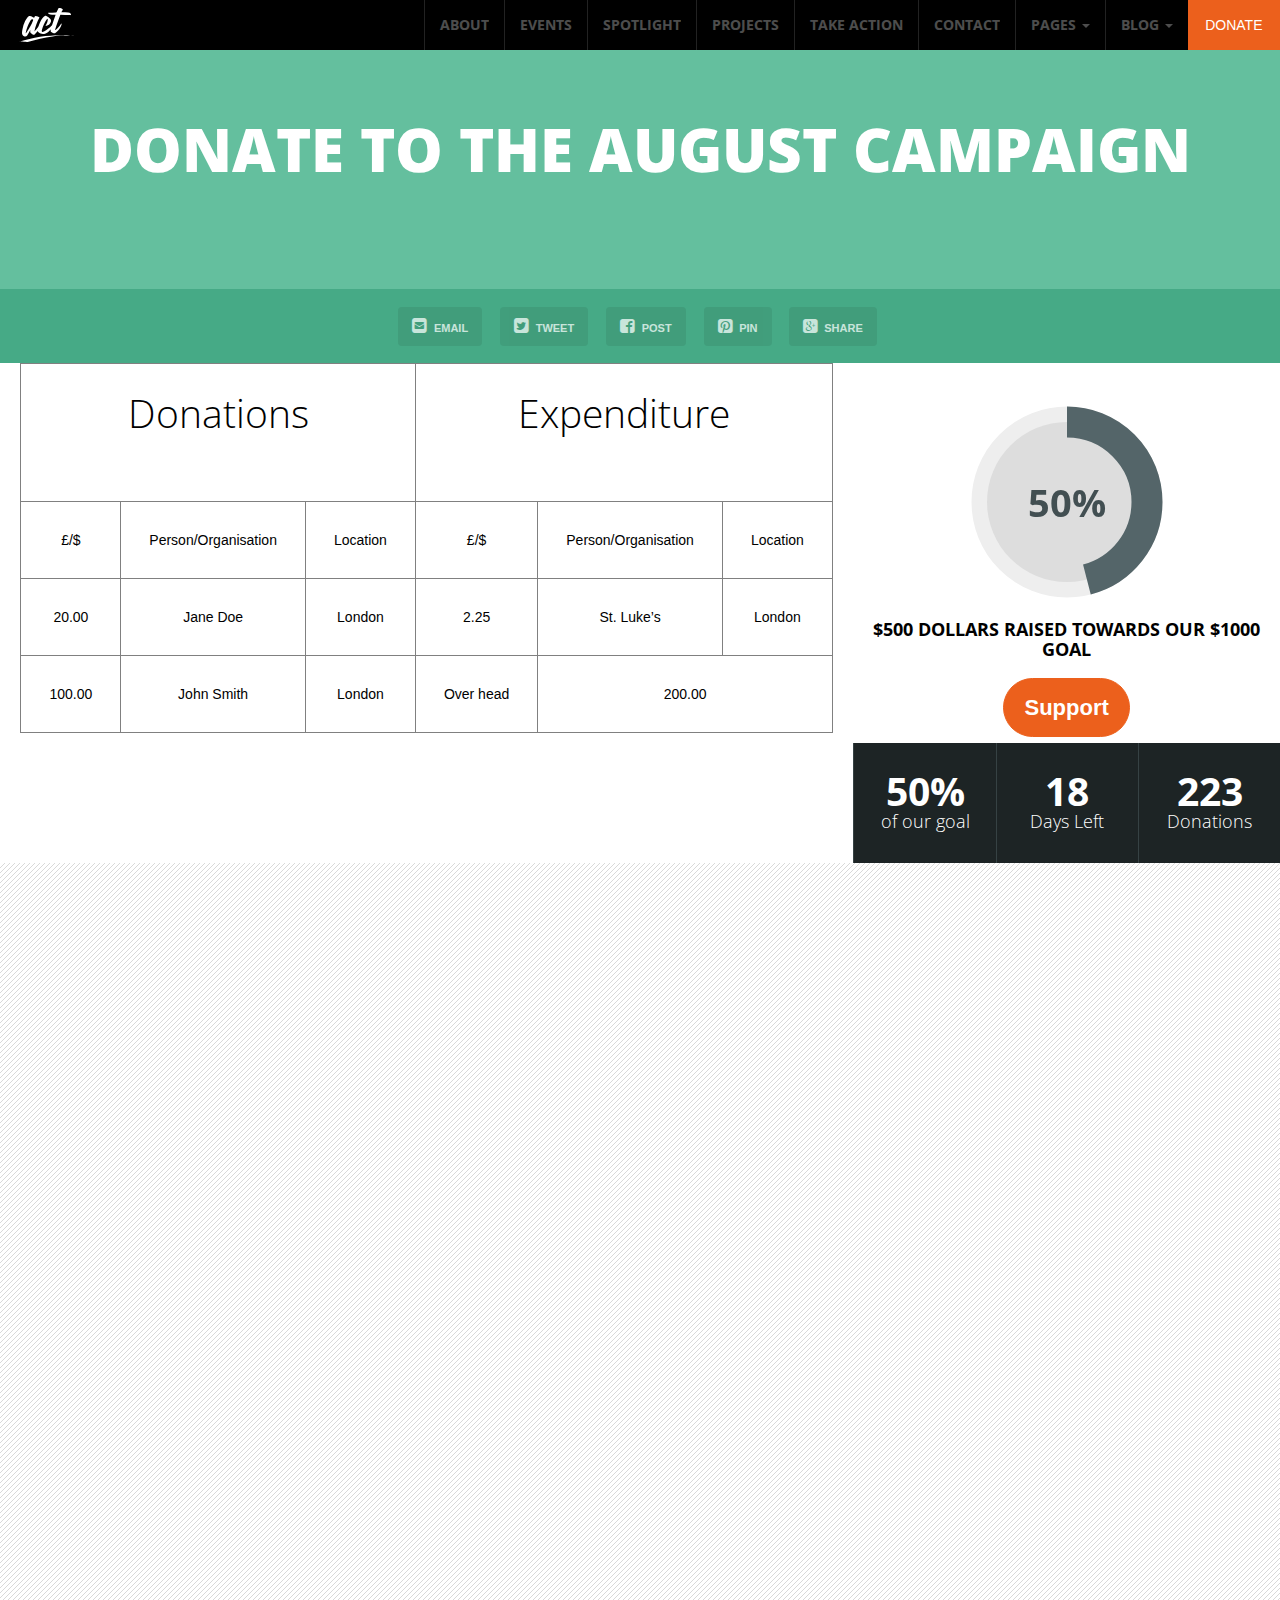
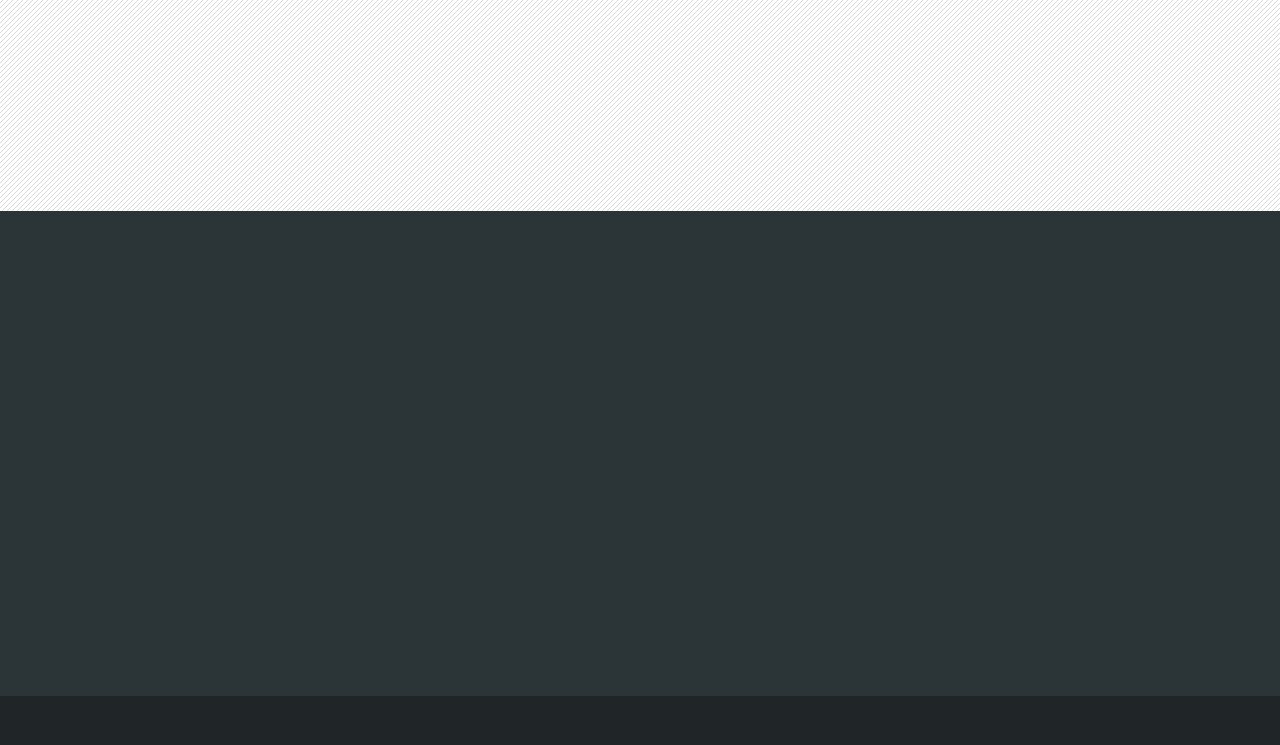
==== commit 44c82c53: "added the table" ====
--- a/act v1.3/charity.html
+++ b/act v1.3/charity.html
@@ -180,7 +180,42 @@
 
 <!--=== CAMPAIGN SUMMARY AND DONATION ===-->
 <section id="campaign-summary">
-    <div id="sample-campaign-image" class="col-sm-8 animated-longer-delay-5 fadeIn"></div>
+    <div id="" class="col-sm-8 animated-longer-delay-5 fadeIn" style="color: black">
+        <style>
+            .charity-table td {
+                padding: 2em;
+            }
+        </style>
+        <table border="1" style="margin: auto; text-align: center" class="charity-table">
+            <tr>
+                <td colspan="3"><h2 class="bold">Donations</h2></td>
+                <td colspan="3"><h2 class="bold">Expenditure</h2></td>
+            </tr>
+            <tr>
+                <td>£/$</td>
+                <td>Person/Organisation</td>
+                <td>Location</td>
+                <td>£/$</td>
+                <td>Person/Organisation</td>
+                <td>Location</td>
+            </tr>
+            <tr>
+                <td>20.00</td>
+                <td>Jane Doe</td>
+                <td>London</td>
+                <td>2.25</td>
+                <td>St. Luke’s</td>
+                <td>London</td>
+            </tr>
+            <tr>
+                <td>100.00</td>
+                <td>John Smith</td>
+                <td>London</td>
+                <td>Over head</td>
+                <td colspan="2">200.00</td>
+            </tr>
+        </table>
+    </div>
     <div id="sample-campaign-stats" class="col-sm-4 text-center bg-white">
         <div id="myStat" data-dimension="200" data-text="50%" data-info="New Clients" data-width="30" data-fontsize="38" data-percent="50" data-fgcolor="#546569" data-bgcolor="#eee" data-fill="#ddd"></div>
         <span class="heading-progress animated-longer-delay-8 fadeIn"><h4><b>$500</b> dollars raised towards our <b>$1000</b> goal</h4></span>
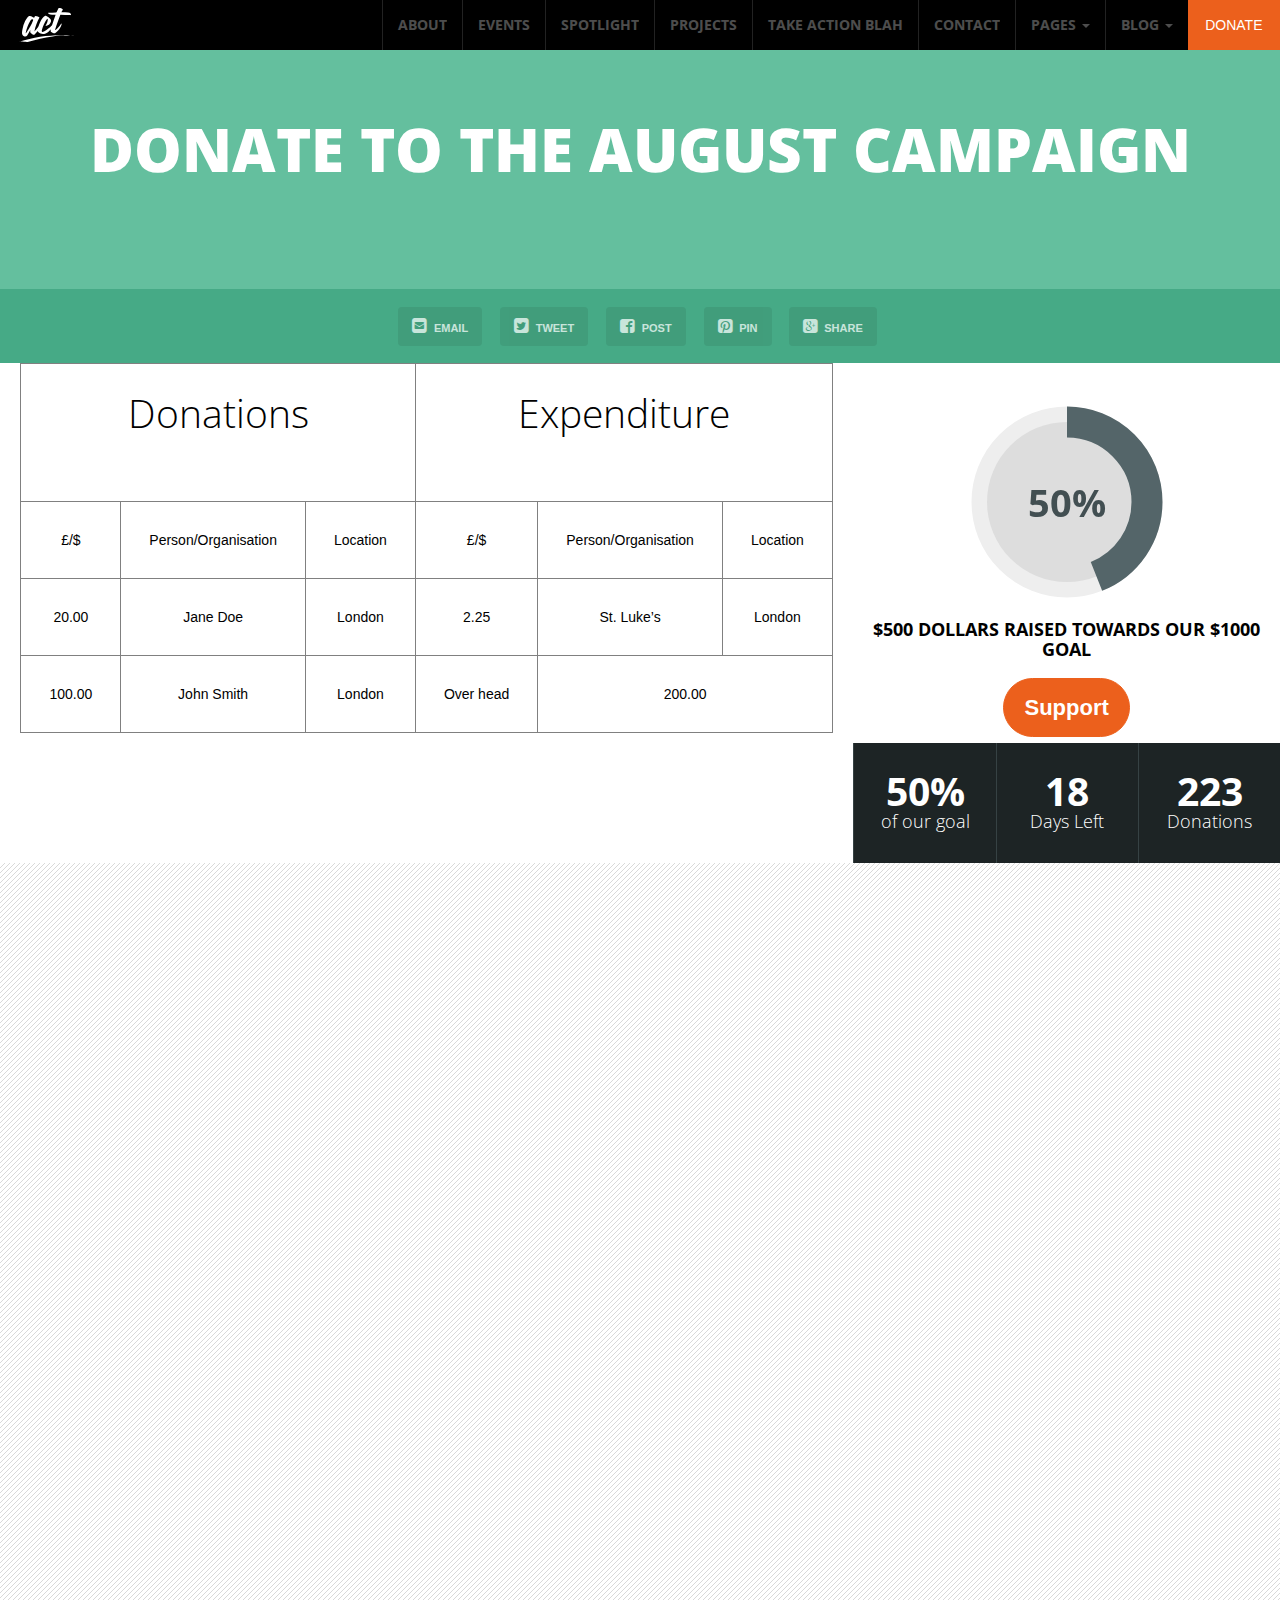
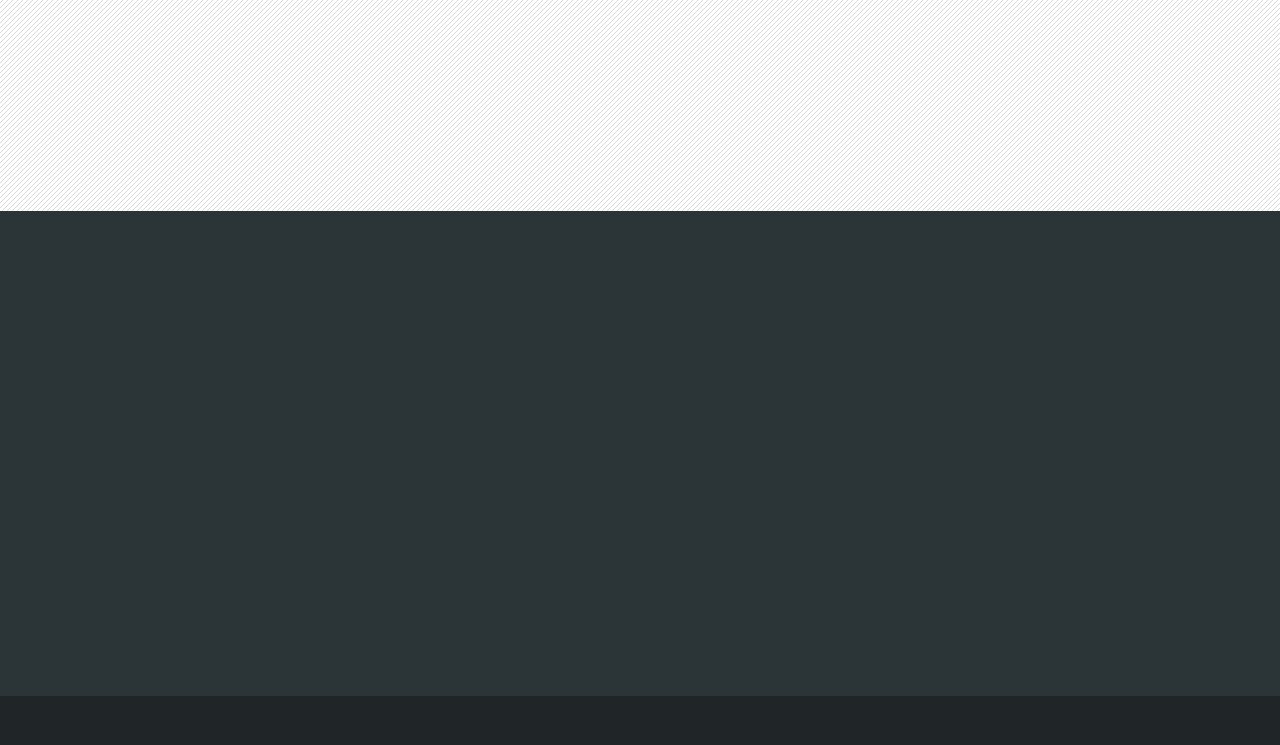
==== commit 7f60aafa: "test" ====
--- a/act v1.3/charity.html
+++ b/act v1.3/charity.html
@@ -1,4 +1,5 @@
 <!doctype html><head>
+
     <meta charset="utf-8">
     <meta name="viewport" content="width=device-width, initial-scale=1.0">
     <meta name="description" content="">
@@ -74,7 +75,7 @@
                 <a href="index.html#gallery">Projects</a>
             </li>
             <li>
-                <a href="index.html#join">Take Action</a>
+                <a href="index.html#join">Take Action Blah</a>
             </li>
             <li>
                 <a href="index.html#contact">Contact</a>
